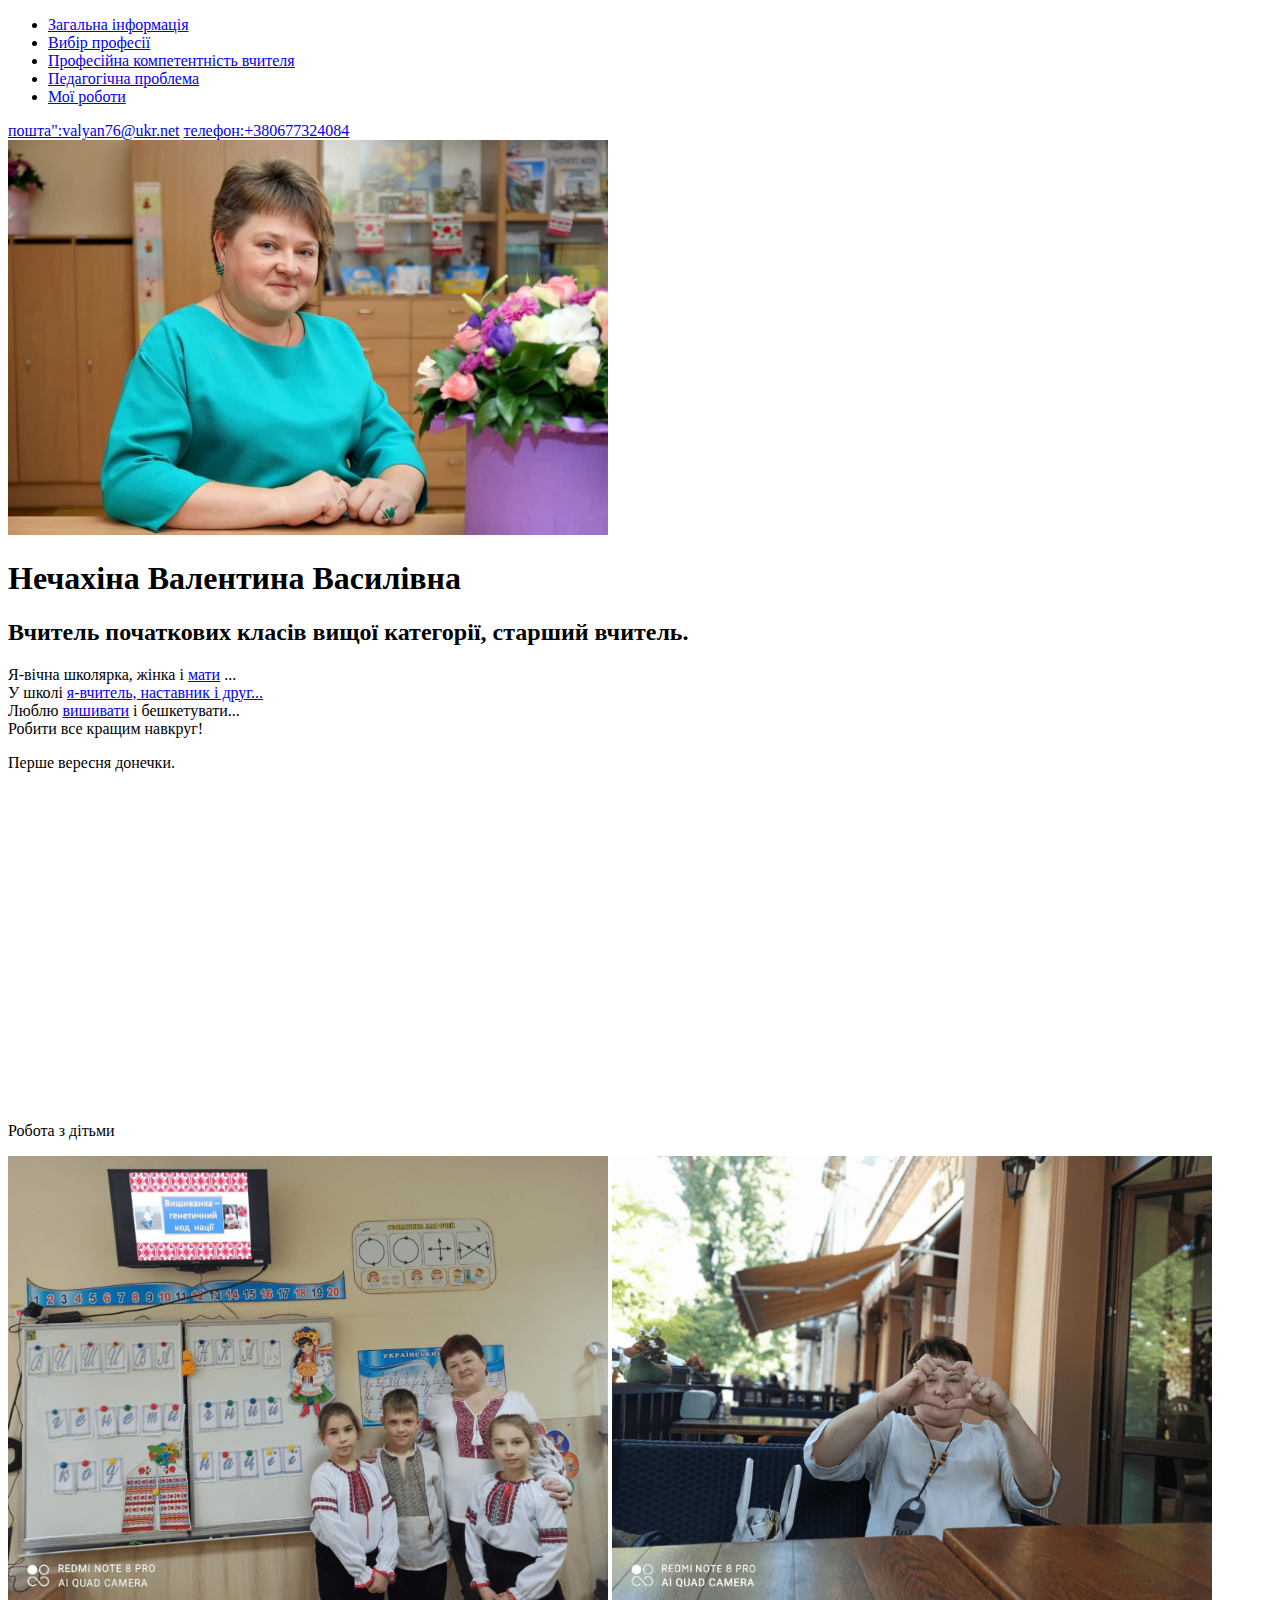
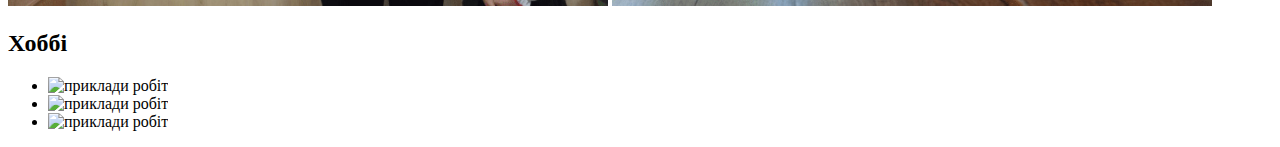
==== index.html @ 92a9912b "apgread" ====
<!DOCTYPE html>
<html lang="uk">
  <head>
    <meta charset="UTF-8" />
    <meta http-equiv="X-UA-Compatible" content="IE=edge" />
    <meta name="viewport" content="width=device-width, initial-scale=1.0" />
    <link rel="stylesheet" href="./css/styles.css" />
    <link rel="preconnect" href="https://fonts.googleapis.com" />
    <link rel="preconnect" href="https://fonts.gstatic.com" crossorigin />
    <link
      href="https://fonts.googleapis.com/css2?family=Marck+Script&family=Roboto:wght@400;500;700;900&display=swap"
      rel="stylesheet"
    />
    <title>Нечахіна Валентина Василівна</title>
  </head>
  <body>
    <header>
      <!-- навігація -->
      <nav>
        <ul class="list">
          <li>
            <a class="navigation" href="./index.html">Загальна інформація</a>
          </li>
          <li>
            <a class="navigation" href="./profession.html">Вибір професії</a>
          </li>
          <li>
            <a class="navigation" href="./competence.html"
              >Професійна компетентність вчителя</a
            >
          </li>
          <li>
            <a class="navigation" href="./problem.html">Педагогічна проблема</a>
          </li>
          <li><a class="navigation" href="#hoby">Мої роботи</a></li>
        </ul>
        <a class="navigation" href="mailto:valyan76@ukr.net"
          >пошта":valyan76@ukr.net</a
        >
        <a class="navigation" href="tel:+380677324084">телефон:+380677324084</a>
      </nav>

      <img src="./img/mainphoto.jpg" alt="фото вчителя" width="600" />
    </header>
    <main>
      <h1>Нечахіна Валентина Василівна</h1>
      <h2>Вчитель початкових класів вищої категорії, старший вчитель.</h2>

      <p class="poem">
        Я-вічна школярка, жінка і <a href="#september">мати</a> ... <br />
        У школі
        <a href="#children">я-вчитель, наставник і друг... <br /> </a> Люблю
        <a href="#hoby">вишивати</a> і бешкетувати... <br />
        Робити все кращим навкруг!
      </p>
      <!-- мати -->
      <p id="september">Перше вересня донечки.</p>
      <iframe
        src="https://www.facebook.com/plugins/video.php?height=314&href=https%3A%2F%2Fwww.facebook.com%2FDumskayaTV%2Fvideos%2F659228737906624%2F&show_text=false&width=560&t=0"
        width="560"
        height="314"
        style="border: none; overflow: hidden"
        scrolling="no"
        frameborder="0"
        allowfullscreen="true"
        allow="autoplay; clipboard-write; encrypted-media; picture-in-picture; web-share"
        allowfullscreen="true"
      ></iframe>

      <!-- фото -->
      <p id="children">Робота з дітьми</p>
      <img src="./img/school.jpeg" width="600" alt="вчителька з дітьми" />
      <img
        src="./img/school1.jpeg"
        width="600"
        alt="вчителька показує сердечко"
      />
      <!-- Хоббі -->
      <section>
        <h2 id="hoby">Хоббі</h2>
        <ul>
          <li>
            <img src="./img/canvas.jpg" alt="приклади робіт" width="400" />
          </li>
          <li>
            <img src="./img/canvas1.jpg" alt="приклади робіт" width="400" />
          </li>
          <li>
            <img src="./img/canvas2.jpg" alt="приклади робіт" width="400" />
          </li>
        </ul>
      </section>
    </main>
  </body>
</html>
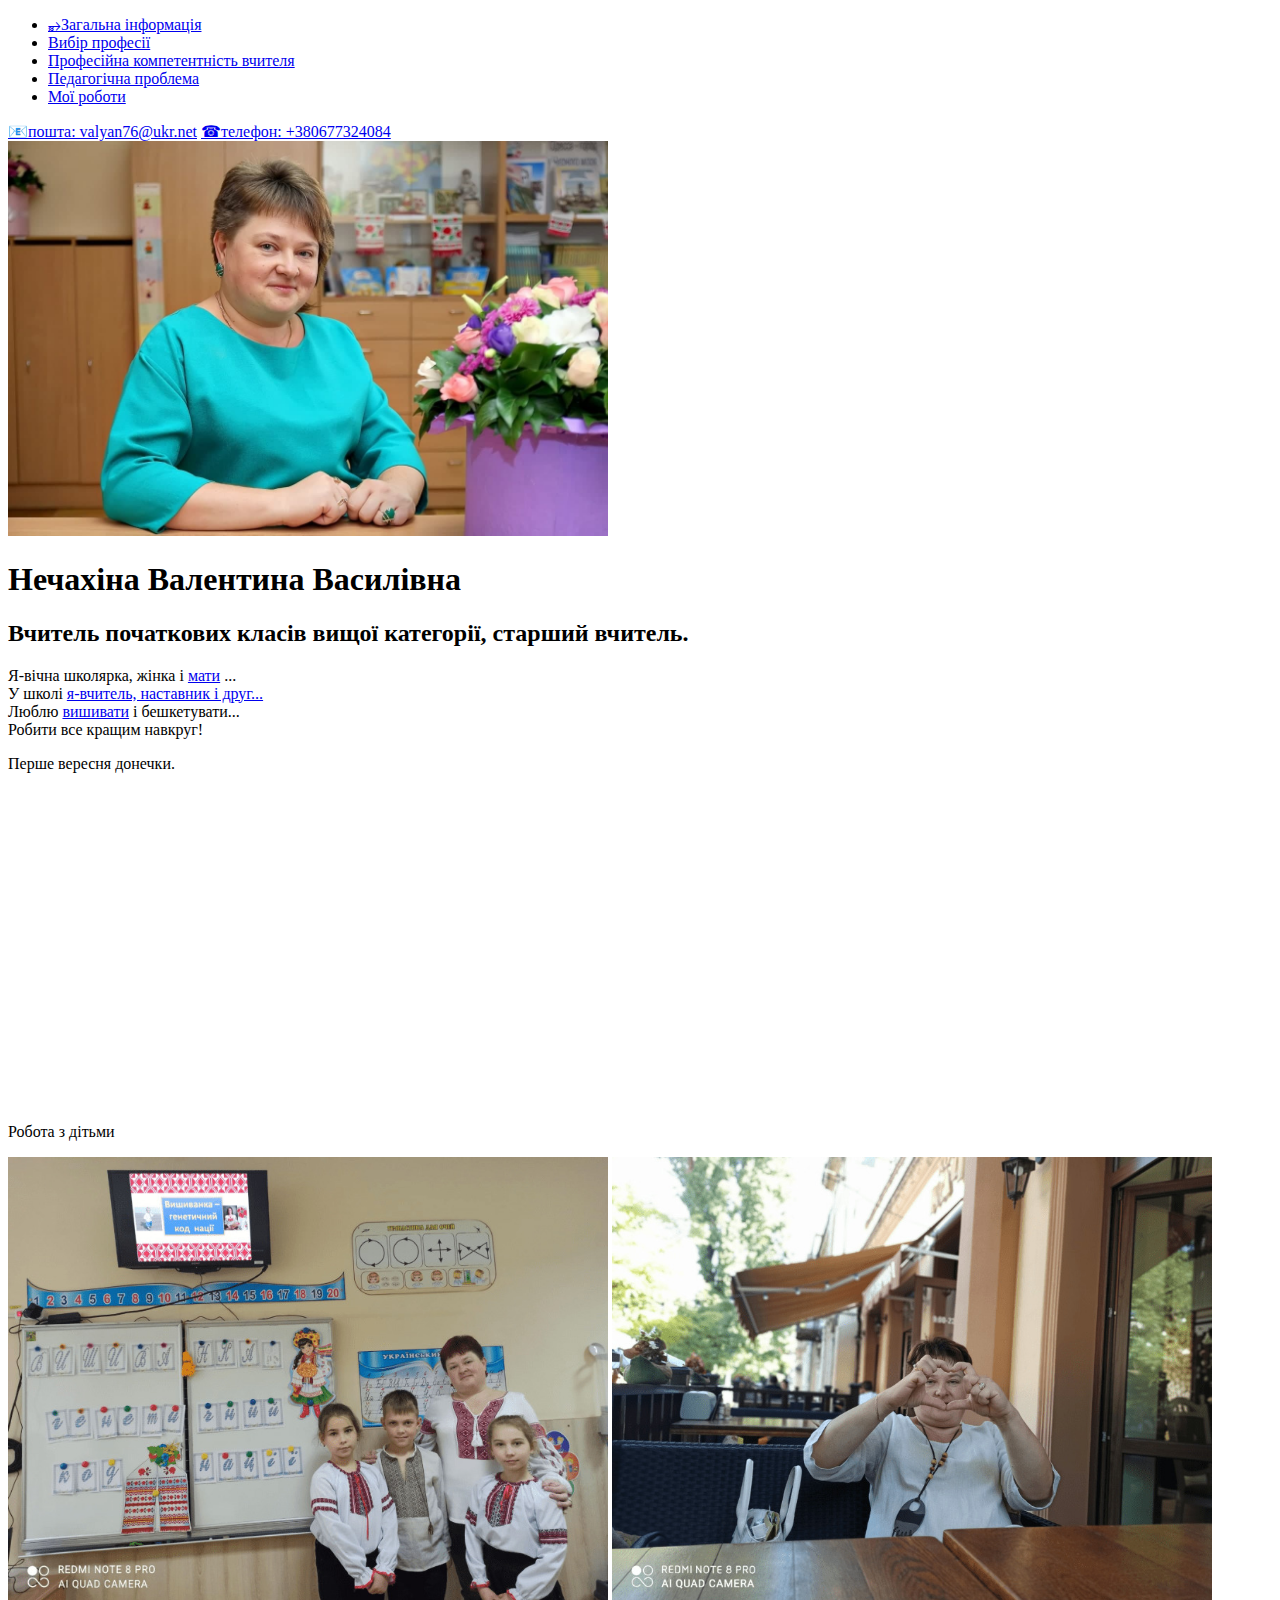
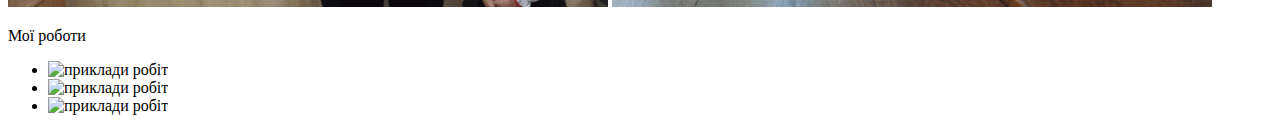
==== commit 079f81ac: "pluss mnemonik" ====
--- a/index.html
+++ b/index.html
@@ -13,13 +13,16 @@
     />
     <title>Нечахіна Валентина Василівна</title>
   </head>
+
   <body>
     <header>
       <!-- навігація -->
       <nav>
         <ul class="list">
           <li>
-            <a class="navigation" href="./index.html">Загальна інформація</a>
+            <a class="navigation" href="./index.html"
+              >&#10613;Загальна інформація</a
+            >
           </li>
           <li>
             <a class="navigation" href="./profession.html">Вибір професії</a>
@@ -35,9 +38,11 @@
           <li><a class="navigation" href="#hoby">Мої роботи</a></li>
         </ul>
         <a class="navigation" href="mailto:valyan76@ukr.net"
-          >пошта":valyan76@ukr.net</a
+          >&#128231;пошта: valyan76@ukr.net</a
         >
-        <a class="navigation" href="tel:+380677324084">телефон:+380677324084</a>
+        <a class="navigation" href="tel:+380677324084"
+          >&phone;телефон: +380677324084</a
+        >
       </nav>
 
       <img src="./img/mainphoto.jpg" alt="фото вчителя" width="600" />
@@ -75,10 +80,10 @@
         width="600"
         alt="вчителька показує сердечко"
       />
-      <!-- Хоббі -->
+      <!-- Мої роботи -->
       <section>
-        <h2 id="hoby">Хоббі</h2>
-        <ul>
+        <p id="hoby">Мої роботи</p>
+        <ul class="list">
           <li>
             <img src="./img/canvas.jpg" alt="приклади робіт" width="400" />
           </li>
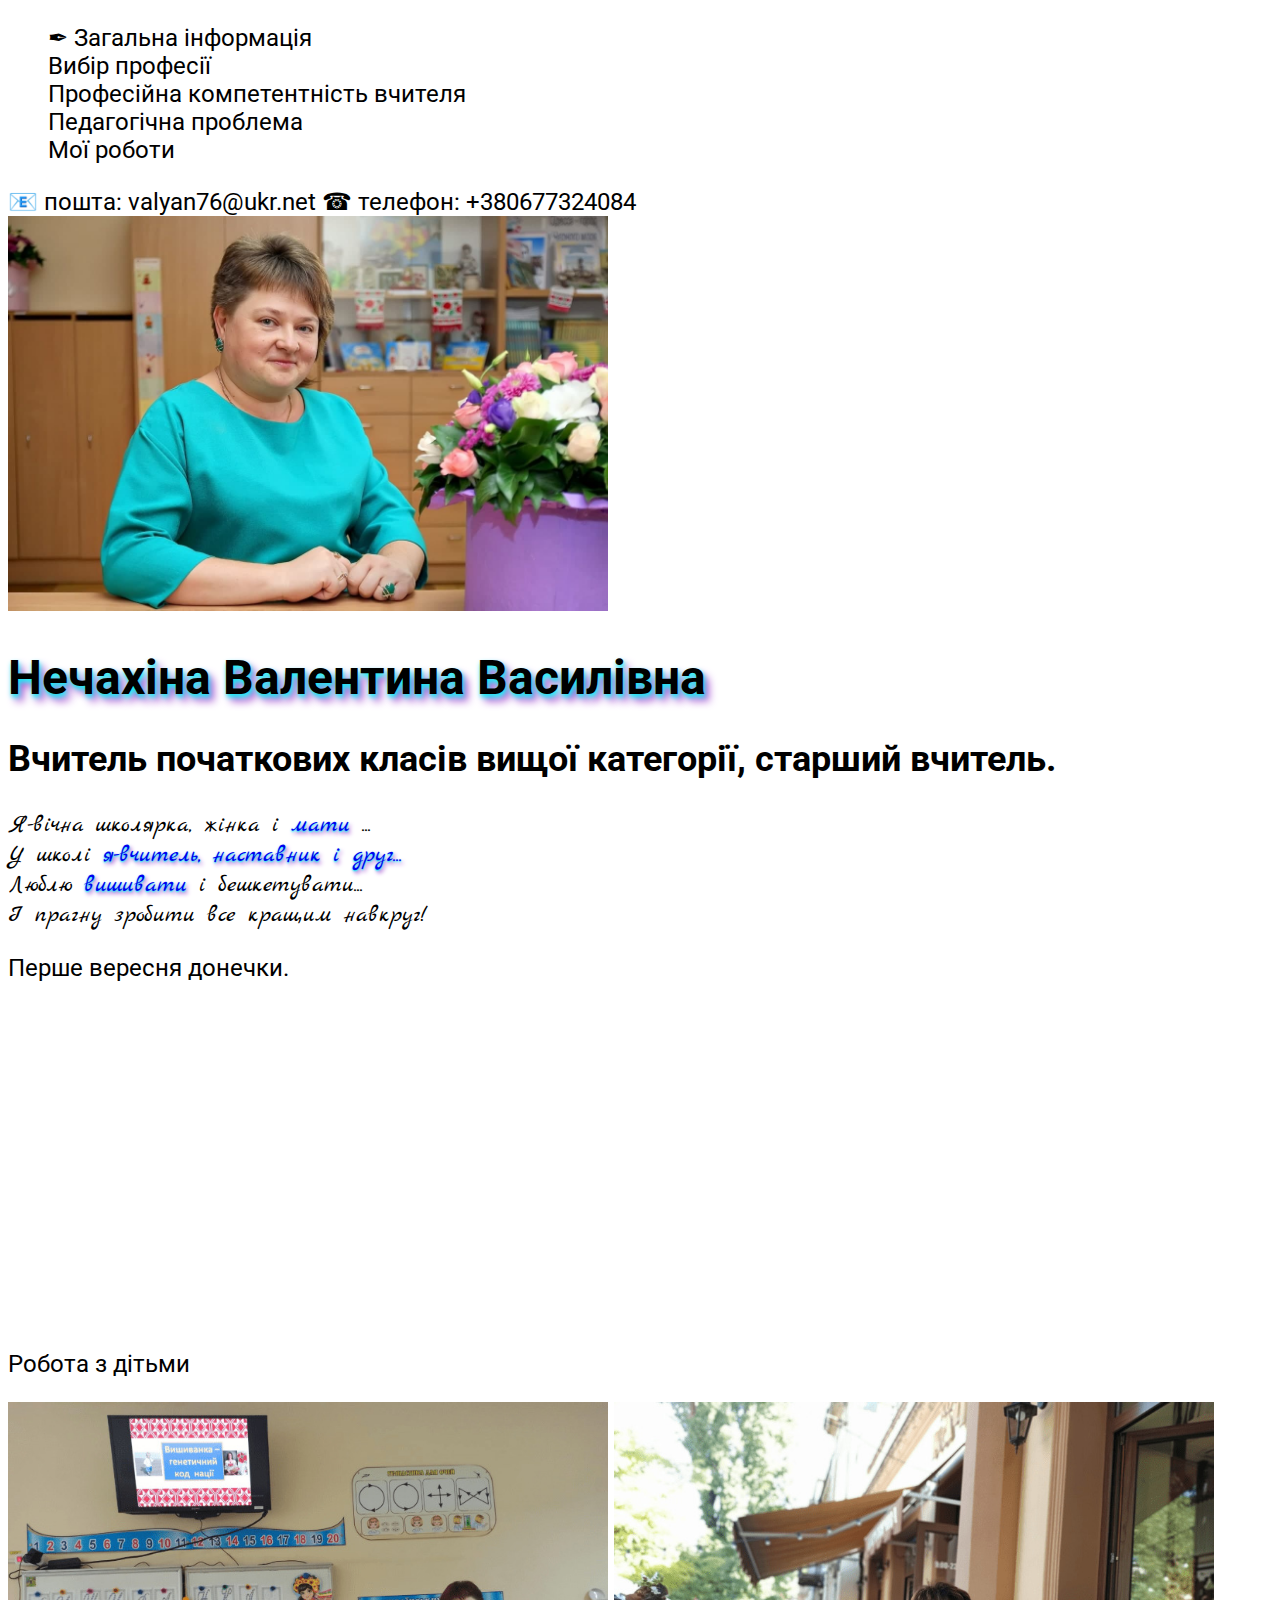
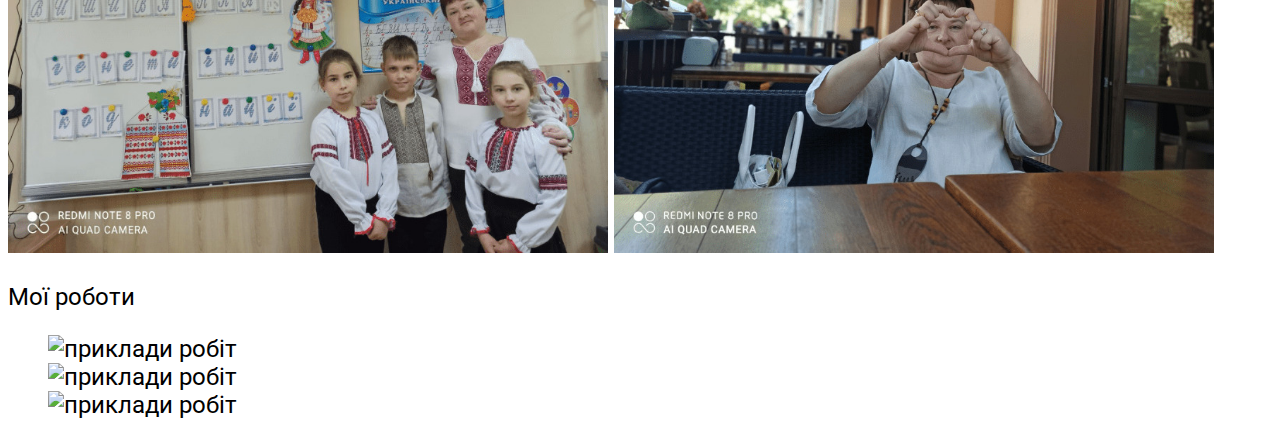
==== commit 9f4c52e3: "link" ====
--- a/index.html
+++ b/index.html
@@ -4,14 +4,14 @@
     <meta charset="UTF-8" />
     <meta http-equiv="X-UA-Compatible" content="IE=edge" />
     <meta name="viewport" content="width=device-width, initial-scale=1.0" />
-    <link rel="stylesheet" href="./css/styles.css" />
+    <title>Нечахіна Валентина Василівна</title>
     <link rel="preconnect" href="https://fonts.googleapis.com" />
     <link rel="preconnect" href="https://fonts.gstatic.com" crossorigin />
     <link
       href="https://fonts.googleapis.com/css2?family=Marck+Script&family=Roboto:wght@400;500;700;900&display=swap"
       rel="stylesheet"
     />
-    <title>Нечахіна Валентина Василівна</title>
+    <link rel="stylesheet" href="./css/styles.css" />
   </head>
 
   <body>
@@ -21,7 +21,7 @@
         <ul class="list">
           <li>
             <a class="navigation" href="./index.html"
-              >&#10613;Загальна інформація</a
+              >&#10002; Загальна інформація</a
             >
           </li>
           <li>
@@ -38,25 +38,29 @@
           <li><a class="navigation" href="#hoby">Мої роботи</a></li>
         </ul>
         <a class="navigation" href="mailto:valyan76@ukr.net"
-          >&#128231;пошта: valyan76@ukr.net</a
+          >&#128231; пошта: valyan76@ukr.net</a
         >
         <a class="navigation" href="tel:+380677324084"
-          >&phone;телефон: +380677324084</a
+          >&phone; телефон: +380677324084</a
         >
       </nav>
 
       <img src="./img/mainphoto.jpg" alt="фото вчителя" width="600" />
     </header>
     <main>
-      <h1>Нечахіна Валентина Василівна</h1>
+      <h1 class="name">Нечахіна Валентина Василівна</h1>
       <h2>Вчитель початкових класів вищої категорії, старший вчитель.</h2>
 
       <p class="poem">
-        Я-вічна школярка, жінка і <a href="#september">мати</a> ... <br />
+        Я-вічна школярка, жінка і
+        <a class="poem-cursiv" href="#september">мати</a> ... <br />
         У школі
-        <a href="#children">я-вчитель, наставник і друг... <br /> </a> Люблю
-        <a href="#hoby">вишивати</a> і бешкетувати... <br />
-        Робити все кращим навкруг!
+        <a class="poem-cursiv" href="#children"
+          >я-вчитель, наставник і друг... <br />
+        </a>
+        Люблю <a class="poem-cursiv" href="#hoby">вишивати</a> і бешкетувати...
+        <br />
+        І прагну зробити все кращим навкруг!
       </p>
       <!-- мати -->
       <p id="september">Перше вересня донечки.</p>
--- a/css/styles.css
+++ b/css/styles.css
@@ -0,0 +1,30 @@
+body {
+  font-family: "Roboto", sans-serif;
+  color: rgb(0, 0, 0);
+  font-size: 24px;
+}
+/* Навигация */
+.navigation {
+  text-decoration: none;
+  color: rgb(0, 0, 0);
+  cursor: pointer;
+}
+.navigation:hover,
+.navigation:focus {
+  color: rgb(4, 246, 246);
+  background-color: rgba(0, 0, 0, 0.5);
+}
+.list {
+  list-style: none;
+}
+.name {
+  text-shadow: 1px 3px 5px rgb(4, 246, 246), 5px 7px 9px rgb(157, 68, 205);
+}
+/* Заглавие */
+.poem {
+  font-family: "Marck Script", cursive;
+}
+.poem-cursiv {
+  text-decoration: none;
+  text-shadow: 0 1px 2px rgb(4, 246, 246), 2px 3px 4px rgb(157, 68, 205);
+}
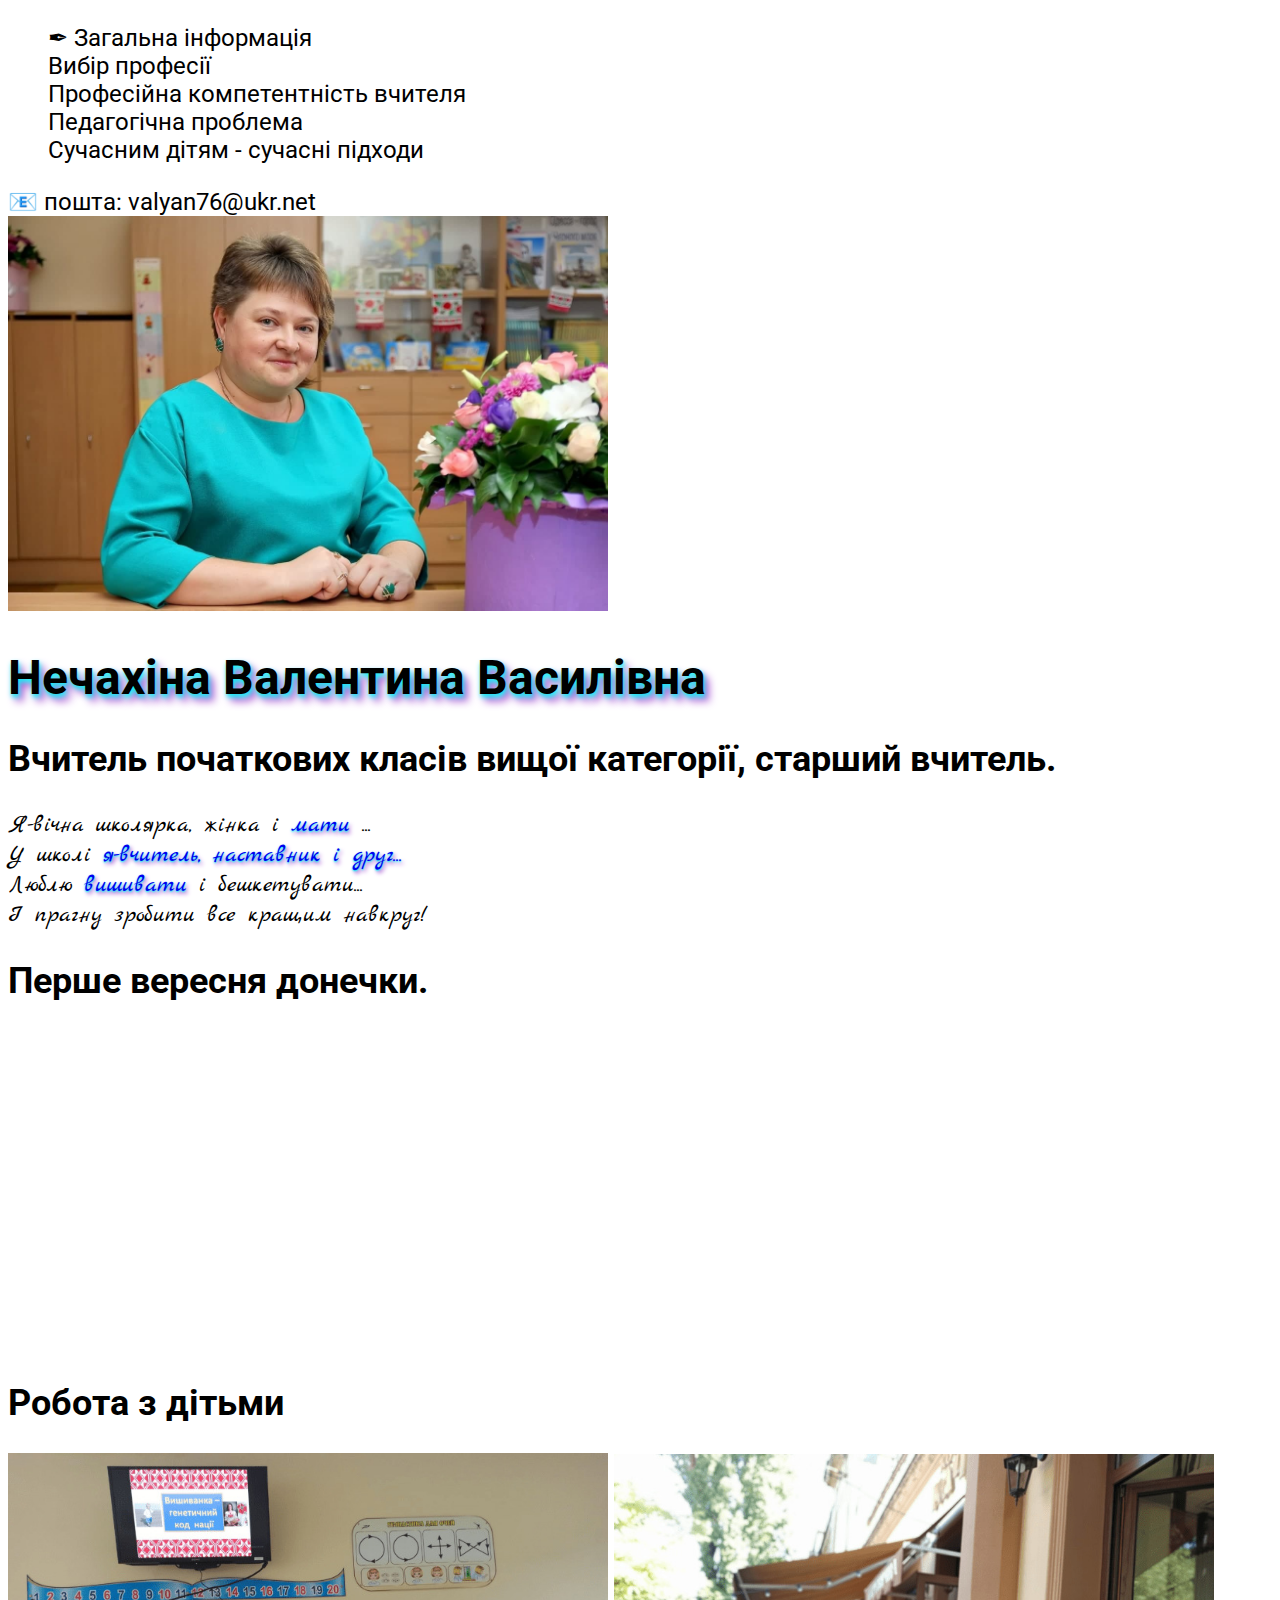
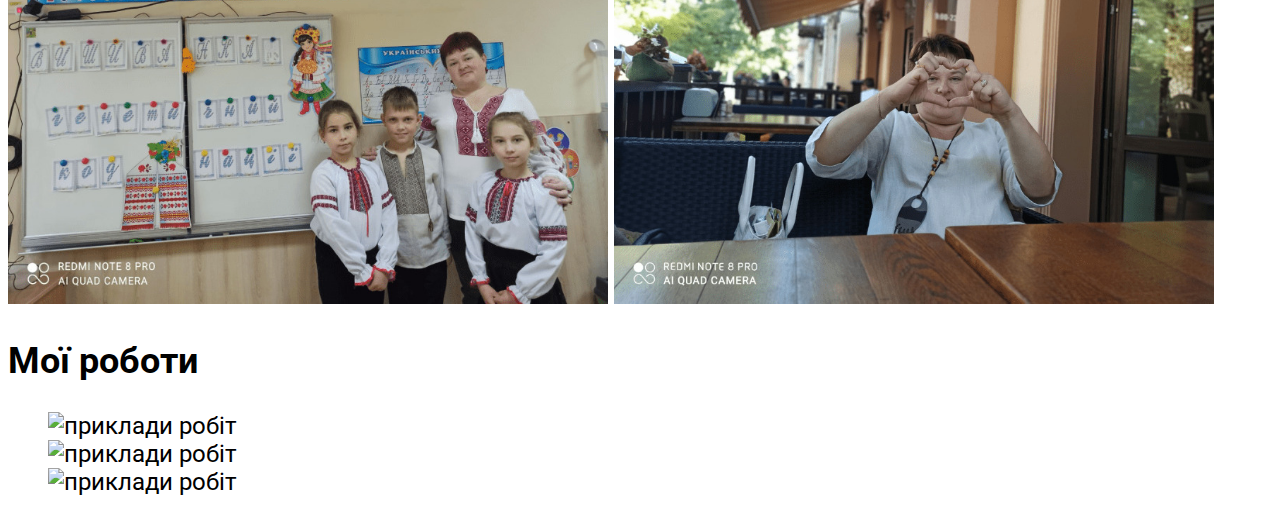
==== commit f3c75d95: "del-phone,add-gema-iframe" ====
--- a/index.html
+++ b/index.html
@@ -35,58 +35,67 @@
           <li>
             <a class="navigation" href="./problem.html">Педагогічна проблема</a>
           </li>
-          <li><a class="navigation" href="#hoby">Мої роботи</a></li>
+          <li>
+            <a class="navigation" href="./game.html"
+              >Сучасним дітям - сучасні підходи</a
+            >
+          </li>
         </ul>
         <a class="navigation" href="mailto:valyan76@ukr.net"
           >&#128231; пошта: valyan76@ukr.net</a
         >
-        <a class="navigation" href="tel:+380677324084"
-          >&phone; телефон: +380677324084</a
-        >
       </nav>
-
-      <img src="./img/mainphoto.jpg" alt="фото вчителя" width="600" />
     </header>
     <main>
-      <h1 class="name">Нечахіна Валентина Василівна</h1>
-      <h2>Вчитель початкових класів вищої категорії, старший вчитель.</h2>
+      <!-- вчитель -->
+      <section>
+        <img src="./img/mainphoto.jpg" alt="фото вчителя" width="600" />
+        <h1 class="name">Нечахіна Валентина Василівна</h1>
+        <h2>Вчитель початкових класів вищої категорії, старший вчитель.</h2>
+        <p class="poem">
+          Я-вічна школярка, жінка і
+          <a class="poem-cursiv" href="#september">мати</a> ... <br />
+          У школі
+          <a class="poem-cursiv" href="#children"
+            >я-вчитель, наставник і друг... <br />
+          </a>
+          Люблю <a class="poem-cursiv" href="#hoby">вишивати</a> і
+          бешкетувати...
+          <br />
+          І прагну зробити все кращим навкруг!
+        </p>
+      </section>
 
-      <p class="poem">
-        Я-вічна школярка, жінка і
-        <a class="poem-cursiv" href="#september">мати</a> ... <br />
-        У школі
-        <a class="poem-cursiv" href="#children"
-          >я-вчитель, наставник і друг... <br />
-        </a>
-        Люблю <a class="poem-cursiv" href="#hoby">вишивати</a> і бешкетувати...
-        <br />
-        І прагну зробити все кращим навкруг!
-      </p>
       <!-- мати -->
-      <p id="september">Перше вересня донечки.</p>
-      <iframe
-        src="https://www.facebook.com/plugins/video.php?height=314&href=https%3A%2F%2Fwww.facebook.com%2FDumskayaTV%2Fvideos%2F659228737906624%2F&show_text=false&width=560&t=0"
-        width="560"
-        height="314"
-        style="border: none; overflow: hidden"
-        scrolling="no"
-        frameborder="0"
-        allowfullscreen="true"
-        allow="autoplay; clipboard-write; encrypted-media; picture-in-picture; web-share"
-        allowfullscreen="true"
-      ></iframe>
+      <section>
+        <h2 id="september">Перше вересня донечки.</h2>
+        <iframe
+          src="https://www.facebook.com/plugins/video.php?height=314&href=https%3A%2F%2Fwww.facebook.com%2FDumskayaTV%2Fvideos%2F659228737906624%2F&show_text=false&width=560&t=0"
+          width="560"
+          height="314"
+          style="border: none; overflow: hidden"
+          scrolling="no"
+          frameborder="0"
+          allowfullscreen="true"
+          allow="autoplay; clipboard-write; encrypted-media; picture-in-picture; web-share"
+          allowfullscreen="true"
+        ></iframe>
+      </section>
 
       <!-- фото -->
-      <p id="children">Робота з дітьми</p>
-      <img src="./img/school.jpeg" width="600" alt="вчителька з дітьми" />
-      <img
-        src="./img/school1.jpeg"
-        width="600"
-        alt="вчителька показує сердечко"
-      />
+      <section>
+        <h2 id="children">Робота з дітьми</h2>
+        <img src="./img/school.jpeg" width="600" alt="вчителька з дітьми" />
+        <img
+          src="./img/school1.jpeg"
+          width="600"
+          alt="вчителька показує сердечко"
+        />
+      </section>
+
       <!-- Мої роботи -->
       <section>
-        <p id="hoby">Мої роботи</p>
+        <h2 id="hoby">Мої роботи</h2>
         <ul class="list">
           <li>
             <img src="./img/canvas.jpg" alt="приклади робіт" width="400" />
--- a/css/styles.css
+++ b/css/styles.css
@@ -4,6 +4,7 @@
   font-size: 24px;
 }
 /* Навигация */
+
 .navigation {
   text-decoration: none;
   color: rgb(0, 0, 0);
@@ -20,7 +21,7 @@
 .name {
   text-shadow: 1px 3px 5px rgb(4, 246, 246), 5px 7px 9px rgb(157, 68, 205);
 }
-/* Заглавие */
+/* вірш */
 .poem {
   font-family: "Marck Script", cursive;
 }
@@ -28,3 +29,4 @@
   text-decoration: none;
   text-shadow: 0 1px 2px rgb(4, 246, 246), 2px 3px 4px rgb(157, 68, 205);
 }
+/* index.html */
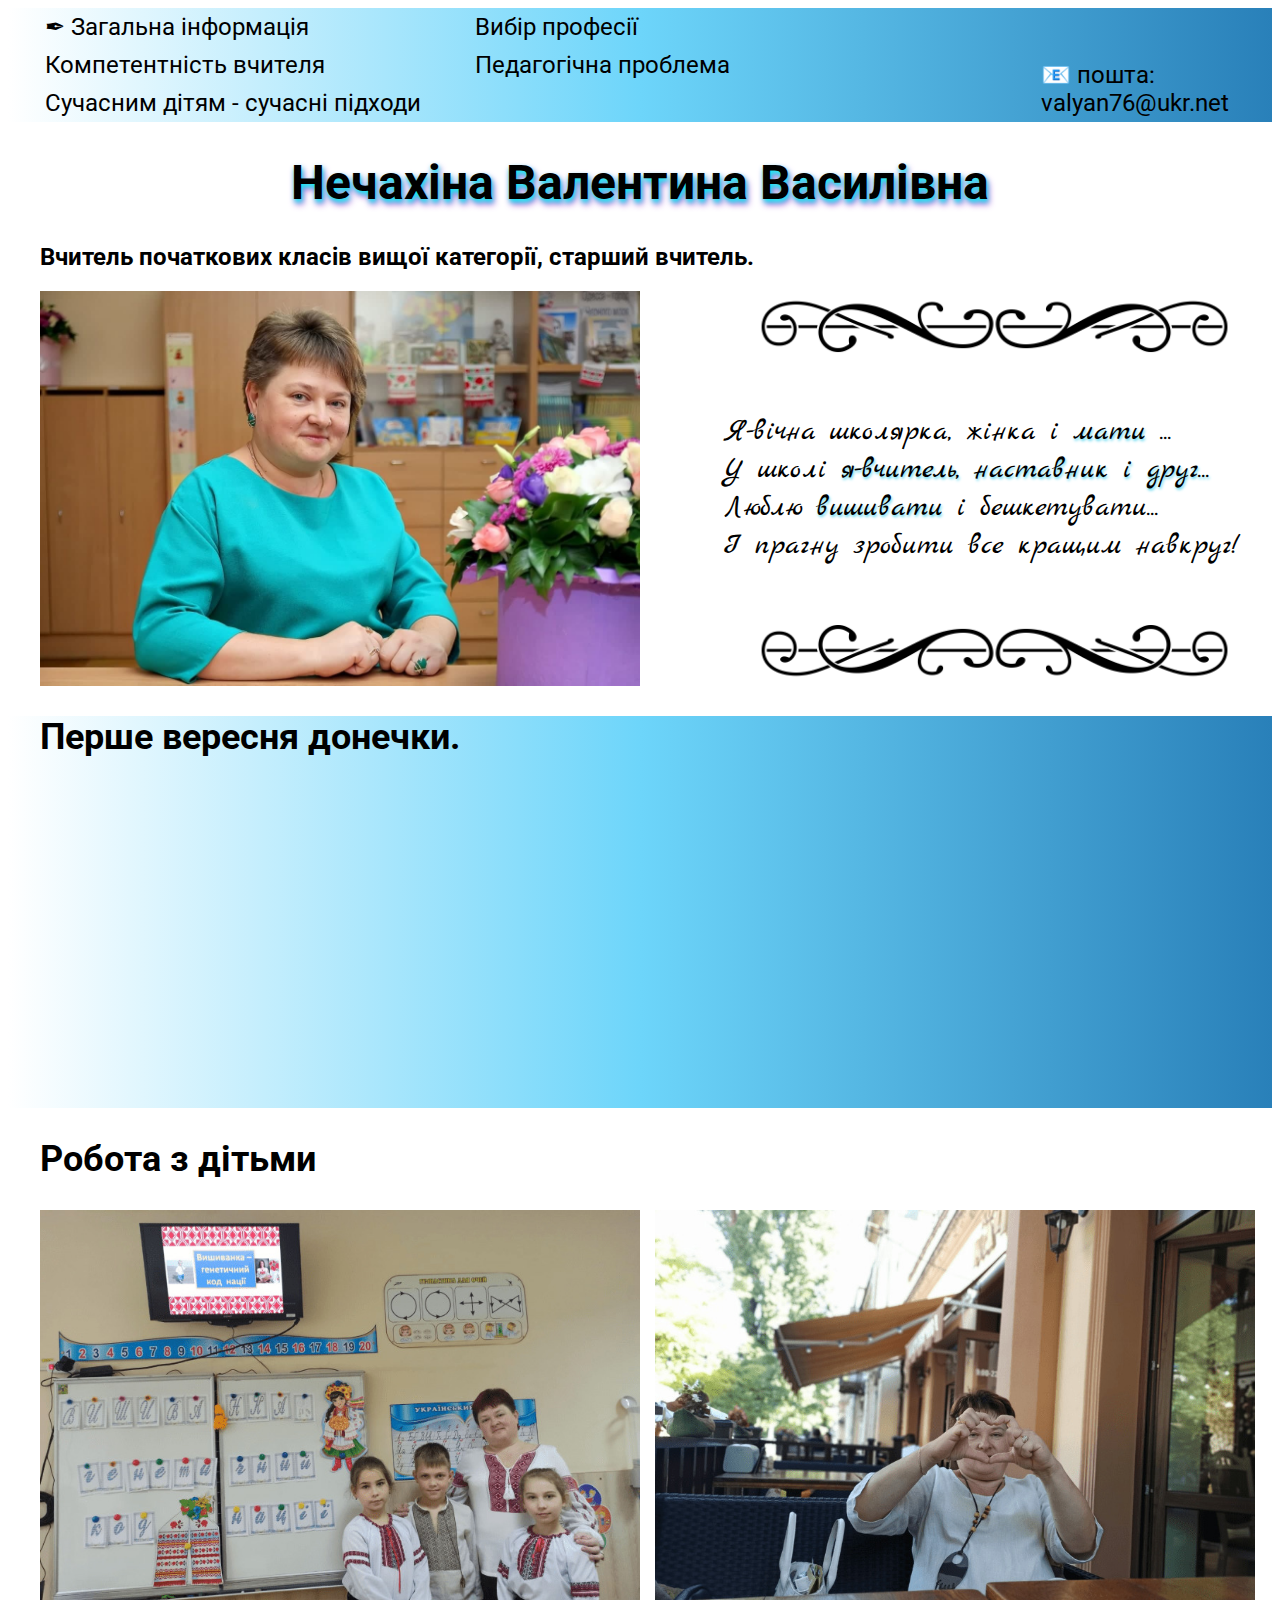
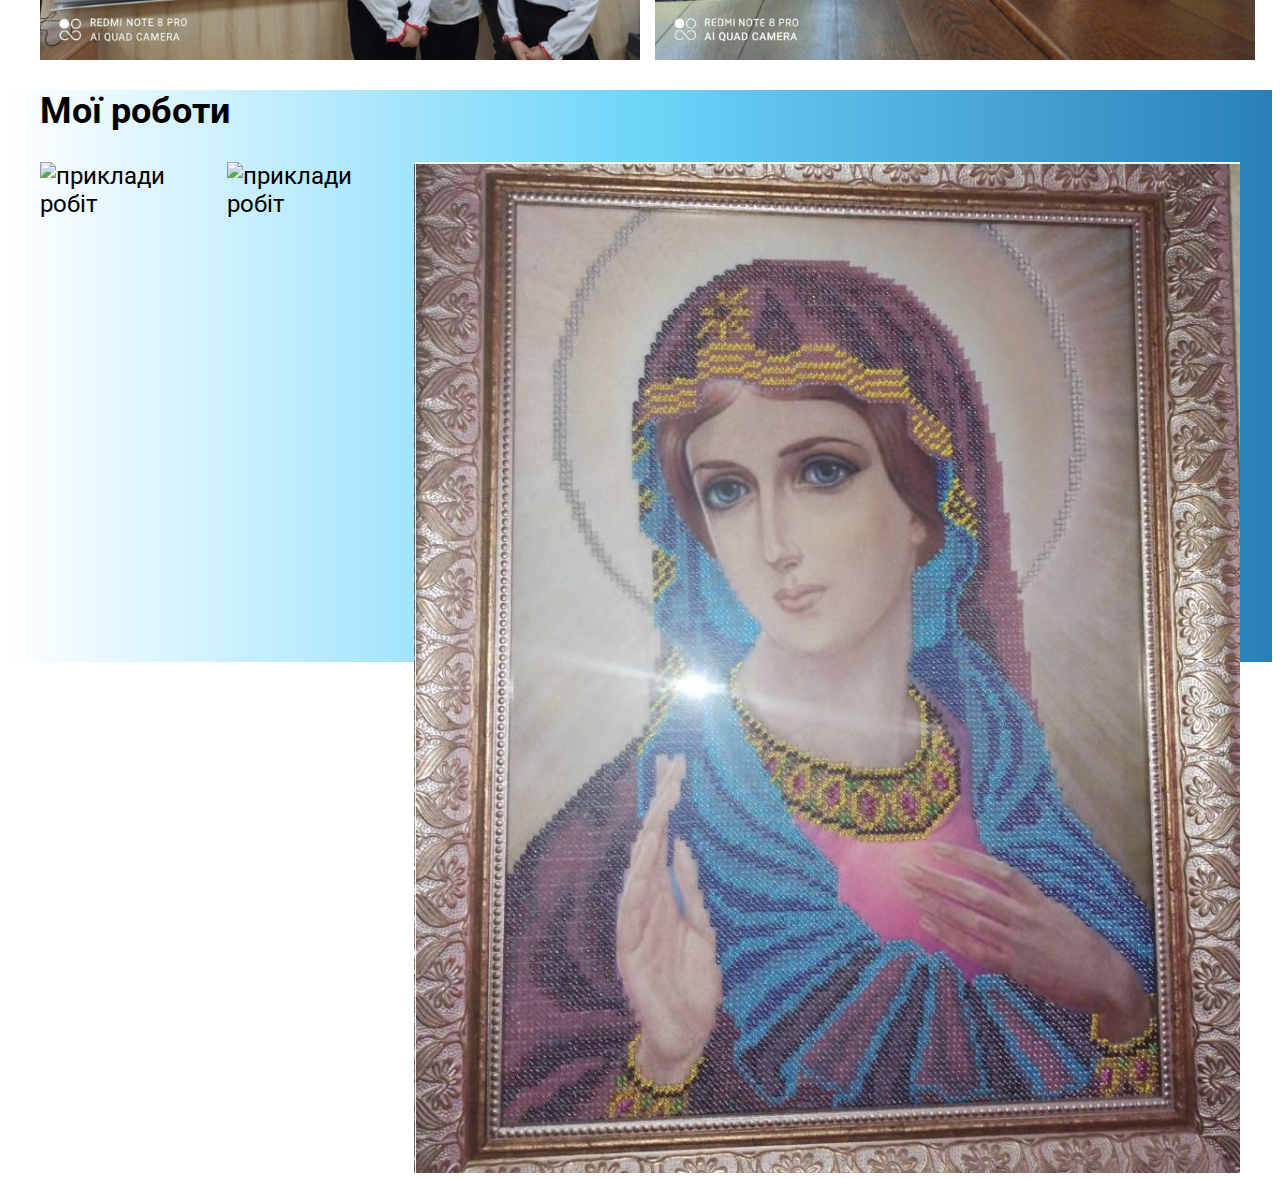
==== commit b3e8e61a: "css" ====
--- a/index.html
+++ b/index.html
@@ -15,98 +15,136 @@
   </head>
 
   <body>
-    <header>
+    <header class="nav">
       <!-- навігація -->
-      <nav>
-        <ul class="list">
-          <li>
-            <a class="navigation" href="./index.html"
-              >&#10002; Загальна інформація</a
-            >
-          </li>
-          <li>
-            <a class="navigation" href="./profession.html">Вибір професії</a>
-          </li>
-          <li>
-            <a class="navigation" href="./competence.html"
-              >Професійна компетентність вчителя</a
-            >
-          </li>
-          <li>
-            <a class="navigation" href="./problem.html">Педагогічна проблема</a>
-          </li>
-          <li>
-            <a class="navigation" href="./game.html"
-              >Сучасним дітям - сучасні підходи</a
-            >
-          </li>
-        </ul>
-        <a class="navigation" href="mailto:valyan76@ukr.net"
-          >&#128231; пошта: valyan76@ukr.net</a
-        >
-      </nav>
+      <div class="container">
+        <div class="nav-wrap">
+          <nav>
+            <ul class="list">
+              <li>
+                <a class="navigation" href="./index.html"
+                  >&#10002; Загальна інформація</a
+                >
+              </li>
+              <li>
+                <a class="navigation" href="./profession.html"
+                  >Вибір професії</a
+                >
+              </li>
+              <li>
+                <a class="navigation" href="./competence.html"
+                  >Компетентність вчителя</a
+                >
+              </li>
+              <li>
+                <a class="navigation" href="./problem.html"
+                  >Педагогічна проблема</a
+                >
+              </li>
+              <li>
+                <a class="navigation" href="./game.html"
+                  >Сучасним дітям - сучасні підходи</a
+                >
+              </li>
+            </ul>
+          </nav>
+          <a class="navigation" href="mailto:valyan76@ukr.net"
+            >&#128231; пошта: valyan76@ukr.net</a
+          >
+        </div>
+      </div>
     </header>
     <main>
       <!-- вчитель -->
       <section>
-        <img src="./img/mainphoto.jpg" alt="фото вчителя" width="600" />
-        <h1 class="name">Нечахіна Валентина Василівна</h1>
-        <h2>Вчитель початкових класів вищої категорії, старший вчитель.</h2>
-        <p class="poem">
-          Я-вічна школярка, жінка і
-          <a class="poem-cursiv" href="#september">мати</a> ... <br />
-          У школі
-          <a class="poem-cursiv" href="#children"
-            >я-вчитель, наставник і друг... <br />
-          </a>
-          Люблю <a class="poem-cursiv" href="#hoby">вишивати</a> і
-          бешкетувати...
-          <br />
-          І прагну зробити все кращим навкруг!
-        </p>
+        <div class="container">
+          <h1 class="name">Нечахіна Валентина Василівна</h1>
+          <h2 class="name-text">
+            Вчитель початкових класів вищої категорії, старший вчитель.
+          </h2>
+          <div class="poem-wrap">
+            <img src="./img/mainphoto.jpg" alt="фото вчителя" width="600" />
+
+            <p class="poem">
+              Я-вічна школярка, жінка і
+              <a class="poem-cursiv" href="#september">мати</a> ... <br />
+              У школі
+              <a class="poem-cursiv" href="#children"
+                >я-вчитель, наставник і друг... <br />
+              </a>
+              Люблю <a class="poem-cursiv" href="#hoby">вишивати</a> і
+              бешкетувати...
+              <br />
+              І прагну зробити все кращим навкруг!
+            </p>
+          </div>
+        </div>
       </section>
 
       <!-- мати -->
-      <section>
-        <h2 id="september">Перше вересня донечки.</h2>
-        <iframe
-          src="https://www.facebook.com/plugins/video.php?height=314&href=https%3A%2F%2Fwww.facebook.com%2FDumskayaTV%2Fvideos%2F659228737906624%2F&show_text=false&width=560&t=0"
-          width="560"
-          height="314"
-          style="border: none; overflow: hidden"
-          scrolling="no"
-          frameborder="0"
-          allowfullscreen="true"
-          allow="autoplay; clipboard-write; encrypted-media; picture-in-picture; web-share"
-          allowfullscreen="true"
-        ></iframe>
+      <section class="section-back">
+        <div class="container">
+          <h2 id="september">Перше вересня донечки.</h2>
+          <iframe
+            src="https://www.facebook.com/plugins/video.php?height=314&href=https%3A%2F%2Fwww.facebook.com%2FDumskayaTV%2Fvideos%2F659228737906624%2F&show_text=false&width=560&t=0"
+            width="560"
+            height="314"
+            style="border: none; overflow: hidden"
+            scrolling="no"
+            frameborder="0"
+            allowfullscreen="true"
+            allow="autoplay; clipboard-write; encrypted-media; picture-in-picture; web-share"
+            allowfullscreen="true"
+          ></iframe>
+        </div>
       </section>
 
       <!-- фото -->
       <section>
-        <h2 id="children">Робота з дітьми</h2>
-        <img src="./img/school.jpeg" width="600" alt="вчителька з дітьми" />
-        <img
-          src="./img/school1.jpeg"
-          width="600"
-          alt="вчителька показує сердечко"
-        />
+        <div class="container">
+          <h2 id="children">Робота з дітьми</h2>
+          <div class="photo">
+            <img src="./img/school.jpeg" width="600" alt="вчителька з дітьми" />
+            <img
+              src="./img/school1.jpeg"
+              width="600"
+              alt="вчителька показує сердечко"
+            />
+          </div>
+        </div>
       </section>
 
       <!-- Мої роботи -->
-      <section>
-        <h2 id="hoby">Мої роботи</h2>
-        <ul class="list">
-          <li>
-            <img src="./img/canvas.jpg" alt="приклади робіт" width="400" />
-          </li>
-          <li>
-            <img src="./img/canvas1.jpg" alt="приклади робіт" width="400" />
-          </li>
-          <li>
-            <img src="./img/canvas2.jpg" alt="приклади робіт" width="400" />
-          </li>
-        </ul>
+      <section class="section-back">
+        <div class="container">
+          <h2 id="hoby">Мої роботи</h2>
+          <ul class="hoby">
+            <li>
+              <img
+                src="./img/canvas.jpg"
+                alt="приклади робіт"
+                width="400"
+                class="hoby-img"
+              />
+            </li>
+            <li>
+              <img
+                src="./img/canvas1.jpg"
+                alt="приклади робіт"
+                width="400"
+                class="hoby-img"
+              />
+            </li>
+            <li>
+              <img
+                src="./img/canvas2.jpg"
+                alt="приклади робіт"
+                width="400"
+                class="hoby-img"
+              />
+            </li>
+          </ul>
+        </div>
       </section>
     </main>
   </body>
--- a/css/styles.css
+++ b/css/styles.css
@@ -1,32 +1,132 @@
+ul {
+  margin: 0;
+  padding: 0;
+}
 body {
   font-family: "Roboto", sans-serif;
   color: rgb(0, 0, 0);
   font-size: 24px;
 }
+.container {
+  width: 1200px;
+  padding: 0 15px;
+  margin: 0 auto;
+}
 /* Навигация */
+.nav {
+  max-width: 1600px;
+  margin: auto;
+  background: linear-gradient(to left, #2980b9, #6dd5fa, #ffffff);
+}
+.nav-wrap {
+  display: flex;
+  justify-content: space-between;
+  flex-wrap: nowrap;
+  align-items: flex-end;
+}
+.nav-list {
+  display: flex;
+}
 
 .navigation {
+  width: 420px;
+  display: inline-block;
+  padding: 5px;
   text-decoration: none;
   color: rgb(0, 0, 0);
   cursor: pointer;
 }
 .navigation:hover,
 .navigation:focus {
-  color: rgb(4, 246, 246);
-  background-color: rgba(0, 0, 0, 0.5);
+  background-color: rgba(76, 173, 214, 0.5);
 }
 .list {
+  display: flex;
+  justify-content: flex-start;
+  flex-wrap: wrap;
   list-style: none;
 }
 .name {
-  text-shadow: 1px 3px 5px rgb(4, 246, 246), 5px 7px 9px rgb(157, 68, 205);
+  text-shadow: 1px 3px 5px rgb(4, 246, 246), 2px 5px 7px rgb(157, 68, 205);
+  text-align: center;
+}
+.name-text {
+  font-size: 24px;
 }
 /* вірш */
 .poem {
   font-family: "Marck Script", cursive;
+  font-size: 30px;
 }
+
 .poem-cursiv {
   text-decoration: none;
-  text-shadow: 0 1px 2px rgb(4, 246, 246), 2px 3px 4px rgb(157, 68, 205);
+  color: black;
+  text-shadow: 1px 2px 3px rgb(100, 216, 239);
 }
-/* index.html */
+.poem-wrap {
+  display: flex;
+  justify-content: space-between;
+  align-items: center;
+
+  background-image: url(../img/wrap.png);
+  background-size: contain;
+  background-repeat: no-repeat;
+  background-position: right;
+}
+/* <!-- мати -->  */
+.section-back {
+  background: linear-gradient(to left, #2980b9, #6dd5fa, #ffffff);
+}
+
+/* <!-- фото --> */
+.photo {
+  display: flex;
+  gap: 15px;
+}
+/* <!-- Мої роботи --> */
+.hoby {
+  display: flex;
+  list-style: none;
+  margin: 0;
+  padding: 0;
+  gap: 10px;
+}
+.hoby li {
+  /* width: 400px; */
+  height: 500px;
+  /* margin-right: 10px; */
+}
+.hoby-img {
+  width: 100%;
+}
+/* <!-- Професійна компетентність вчителя --> */
+.comp-wrap {
+  display: flex;
+  justify-content: center;
+  align-items: center;
+  gap: 15px;
+  margin-bottom: 30px;
+}
+.ful-certif {
+  list-style: none;
+  margin: auto;
+  padding: 0;
+  text-align: center;
+}
+.ful-certif img {
+  display: block;
+  margin: auto;
+}
+.ful-certif li {
+  border-bottom: 1px solid rgb(75, 193, 216);
+  margin-bottom: 25px;
+}
+/* Сучасні діти*/
+.games {
+  display: flex;
+  flex-wrap: wrap;
+  align-items: center;
+  justify-content: space-evenly;
+  gap: 20px;
+}
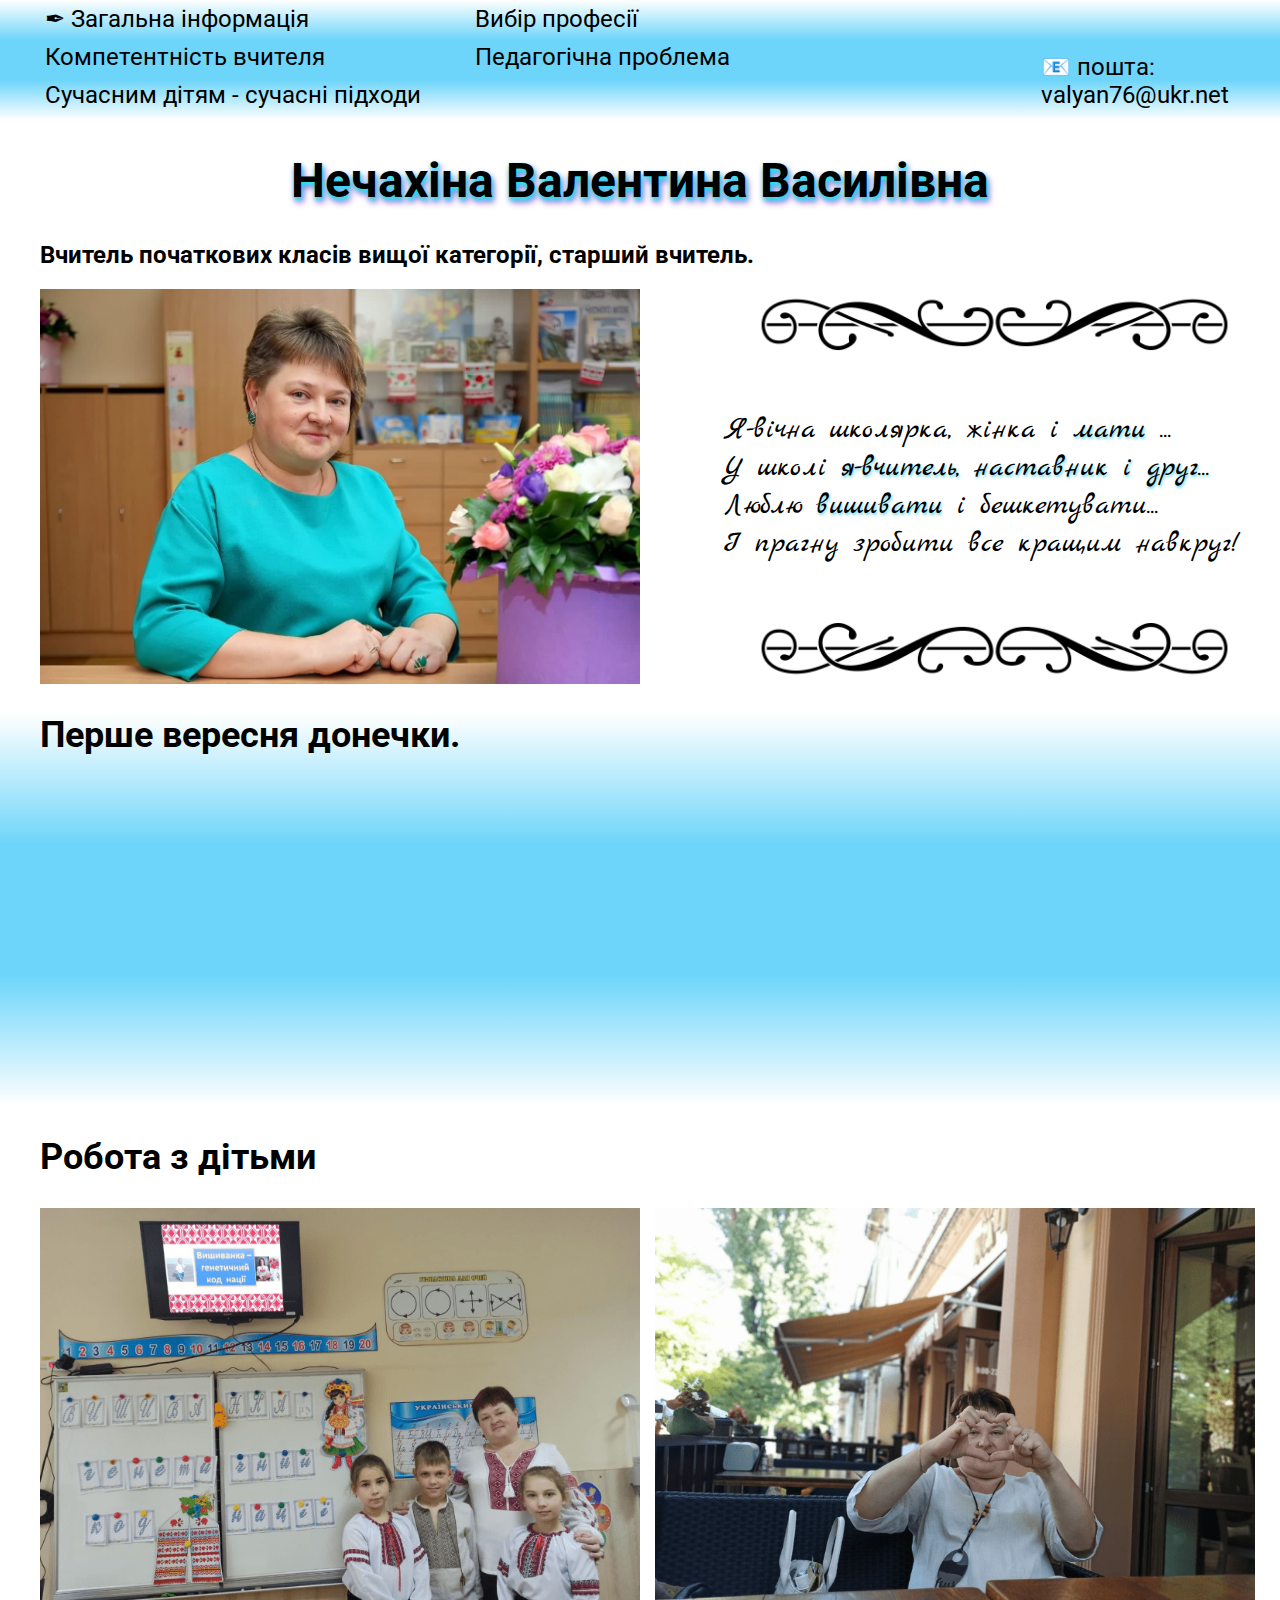
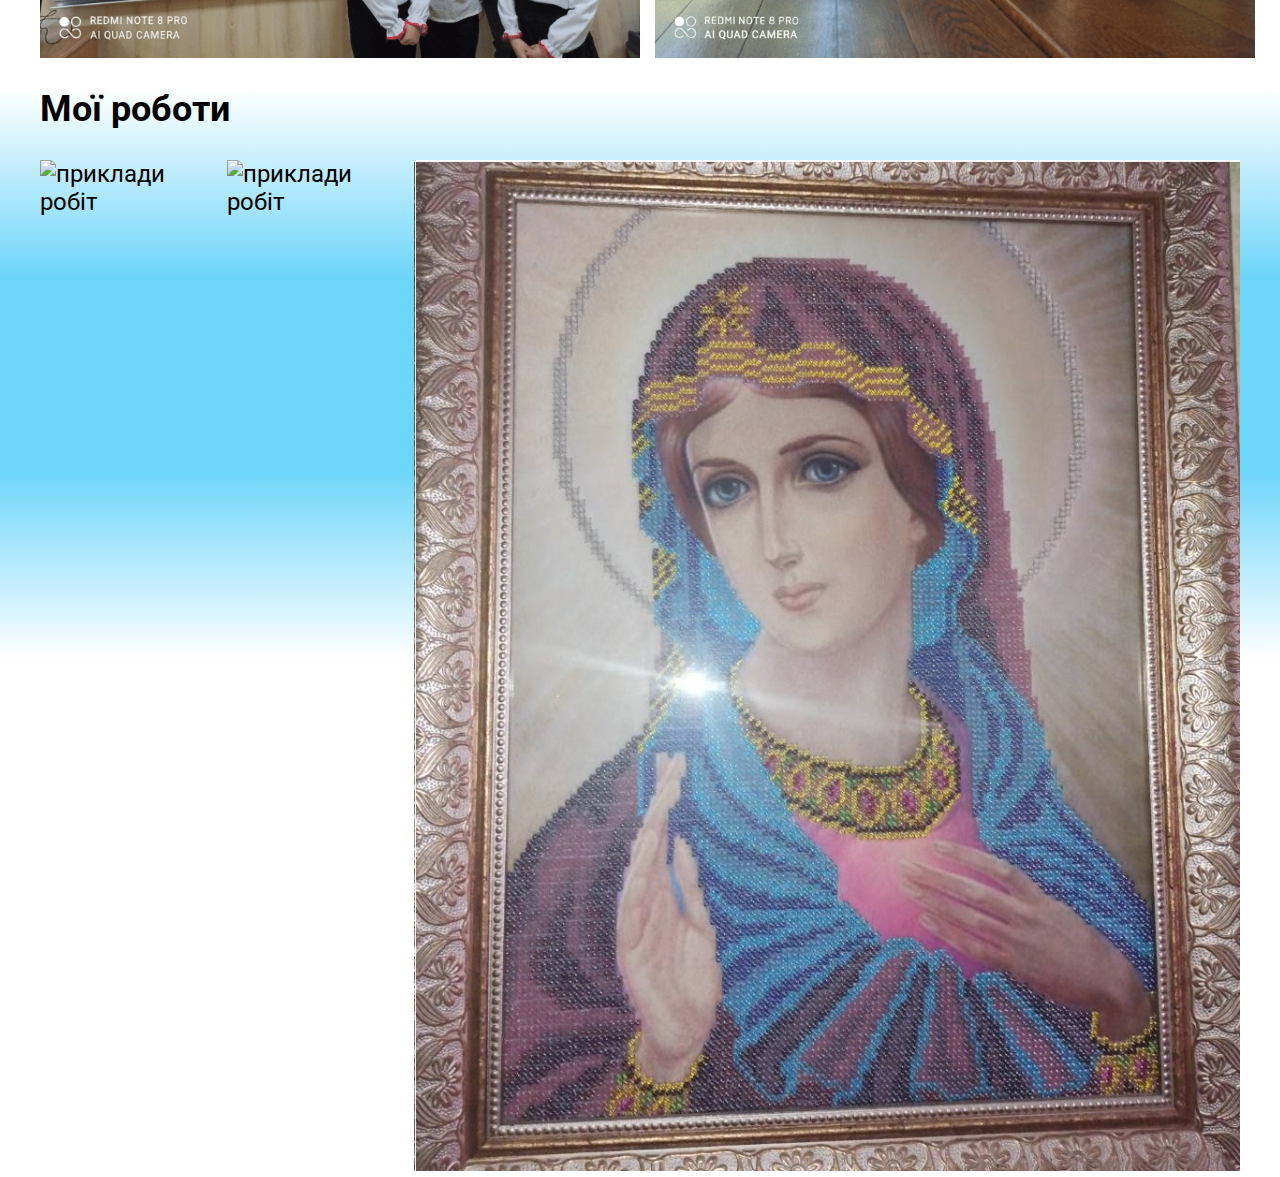
==== commit 0091385f: "fixed header" ====
--- a/index.html
+++ b/index.html
@@ -56,96 +56,102 @@
     </header>
     <main>
       <!-- вчитель -->
-      <section>
-        <div class="container">
-          <h1 class="name">Нечахіна Валентина Василівна</h1>
-          <h2 class="name-text">
-            Вчитель початкових класів вищої категорії, старший вчитель.
-          </h2>
-          <div class="poem-wrap">
-            <img src="./img/mainphoto.jpg" alt="фото вчителя" width="600" />
+      <div class="pane">
+        <section>
+          <div class="container">
+            <h1 class="name">Нечахіна Валентина Василівна</h1>
+            <h2 class="name-text">
+              Вчитель початкових класів вищої категорії, старший вчитель.
+            </h2>
+            <div class="poem-wrap">
+              <img src="./img/mainphoto.jpg" alt="фото вчителя" width="600" />
 
-            <p class="poem">
-              Я-вічна школярка, жінка і
-              <a class="poem-cursiv" href="#september">мати</a> ... <br />
-              У школі
-              <a class="poem-cursiv" href="#children"
-                >я-вчитель, наставник і друг... <br />
-              </a>
-              Люблю <a class="poem-cursiv" href="#hoby">вишивати</a> і
-              бешкетувати...
-              <br />
-              І прагну зробити все кращим навкруг!
-            </p>
+              <p class="poem">
+                Я-вічна школярка, жінка і
+                <a class="poem-cursiv" href="#september">мати</a> ... <br />
+                У школі
+                <a class="poem-cursiv" href="#children"
+                  >я-вчитель, наставник і друг... <br />
+                </a>
+                Люблю <a class="poem-cursiv" href="#hoby">вишивати</a> і
+                бешкетувати...
+                <br />
+                І прагну зробити все кращим навкруг!
+              </p>
+            </div>
           </div>
-        </div>
-      </section>
+        </section>
 
-      <!-- мати -->
-      <section class="section-back">
-        <div class="container">
-          <h2 id="september">Перше вересня донечки.</h2>
-          <iframe
-            src="https://www.facebook.com/plugins/video.php?height=314&href=https%3A%2F%2Fwww.facebook.com%2FDumskayaTV%2Fvideos%2F659228737906624%2F&show_text=false&width=560&t=0"
-            width="560"
-            height="314"
-            style="border: none; overflow: hidden"
-            scrolling="no"
-            frameborder="0"
-            allowfullscreen="true"
-            allow="autoplay; clipboard-write; encrypted-media; picture-in-picture; web-share"
-            allowfullscreen="true"
-          ></iframe>
-        </div>
-      </section>
+        <!-- мати -->
+        <section class="section-back">
+          <div class="container">
+            <h2 id="september">Перше вересня донечки.</h2>
+            <iframe
+              src="https://www.facebook.com/plugins/video.php?height=314&href=https%3A%2F%2Fwww.facebook.com%2FDumskayaTV%2Fvideos%2F659228737906624%2F&show_text=false&width=560&t=0"
+              width="560"
+              height="314"
+              style="border: none; overflow: hidden"
+              scrolling="no"
+              frameborder="0"
+              allowfullscreen="true"
+              allow="autoplay; clipboard-write; encrypted-media; picture-in-picture; web-share"
+              allowfullscreen="true"
+            ></iframe>
+          </div>
+        </section>
 
-      <!-- фото -->
-      <section>
-        <div class="container">
-          <h2 id="children">Робота з дітьми</h2>
-          <div class="photo">
-            <img src="./img/school.jpeg" width="600" alt="вчителька з дітьми" />
-            <img
-              src="./img/school1.jpeg"
-              width="600"
-              alt="вчителька показує сердечко"
-            />
+        <!-- фото -->
+        <section>
+          <div class="container">
+            <h2 id="children">Робота з дітьми</h2>
+            <div class="photo">
+              <img
+                src="./img/school.jpeg"
+                width="600"
+                alt="вчителька з дітьми"
+              />
+              <img
+                src="./img/school1.jpeg"
+                width="600"
+                alt="вчителька показує сердечко"
+              />
+            </div>
           </div>
-        </div>
-      </section>
+        </section>
 
-      <!-- Мої роботи -->
-      <section class="section-back">
-        <div class="container">
-          <h2 id="hoby">Мої роботи</h2>
-          <ul class="hoby">
-            <li>
-              <img
-                src="./img/canvas.jpg"
-                alt="приклади робіт"
-                width="400"
-                class="hoby-img"
-              />
-            </li>
-            <li>
-              <img
-                src="./img/canvas1.jpg"
-                alt="приклади робіт"
-                width="400"
-                class="hoby-img"
-              />
-            </li>
-            <li>
-              <img
-                src="./img/canvas2.jpg"
-                alt="приклади робіт"
-                width="400"
-                class="hoby-img"
-              />
-            </li>
-          </ul>
-        </div>
-      </section>
+        <!-- Мої роботи -->
+        <section class="section-back">
+          <div class="container">
+            <h2 id="hoby">Мої роботи</h2>
+            <ul class="hoby">
+              <li>
+                <img
+                  src="./img/canvas.jpg"
+                  alt="приклади робіт"
+                  width="400"
+                  class="hoby-img"
+                />
+              </li>
+              <li>
+                <img
+                  src="./img/canvas1.jpg"
+                  alt="приклади робіт"
+                  width="400"
+                  class="hoby-img"
+                />
+              </li>
+              <li>
+                <img
+                  src="./img/canvas2.jpg"
+                  alt="приклади робіт"
+                  width="400"
+                  class="hoby-img"
+                />
+              </li>
+            </ul>
+          </div>
+        </section>
+      </div>
     </main>
   </body>
 </html>
--- a/css/styles.css
+++ b/css/styles.css
@@ -6,17 +6,24 @@
   font-family: "Roboto", sans-serif;
   color: rgb(0, 0, 0);
   font-size: 24px;
+  margin: 0;
 }
 .container {
   width: 1200px;
   padding: 0 15px;
   margin: 0 auto;
 }
+
 /* Навигация */
 .nav {
-  max-width: 1600px;
-  margin: auto;
-  background: linear-gradient(to left, #2980b9, #6dd5fa, #ffffff);
+  position: fixed;
+  height: 120px;
+  width: 100%;
+
+  background: linear-gradient(to top, #ffffff, #6dd5fa, #6dd5fa, #ffffff);
+}
+.pane {
+  padding-top: 120px;
 }
 .nav-wrap {
   display: flex;
@@ -76,7 +83,7 @@
 }
 /* <!-- мати -->  */
 .section-back {
-  background: linear-gradient(to left, #2980b9, #6dd5fa, #ffffff);
+  background: linear-gradient(to top, #ffffff, #6dd5fa, #6dd5fa, #ffffff);
 }
 
 /* <!-- фото --> */
@@ -130,3 +137,28 @@
   justify-content: space-evenly;
   gap: 20px;
 }
+/* <!-- Вибір професії -- */
+.prof-wrap {
+  display: flex;
+  justify-content: space-around;
+  align-items: center;
+}
+
+/* <!-- Педагогічна проблема --> */
+.prob-wrap {
+  display: flex;
+  align-items: center;
+  gap: 20px;
+  margin-bottom: 40px;
+}
+.problem-list {
+  list-style: none;
+  display: flex;
+}
+.problem-list li {
+  width: calc((100%-60px) / 4);
+  margin: 20px;
+}
+.problem-list img {
+  width: 100%;
+}
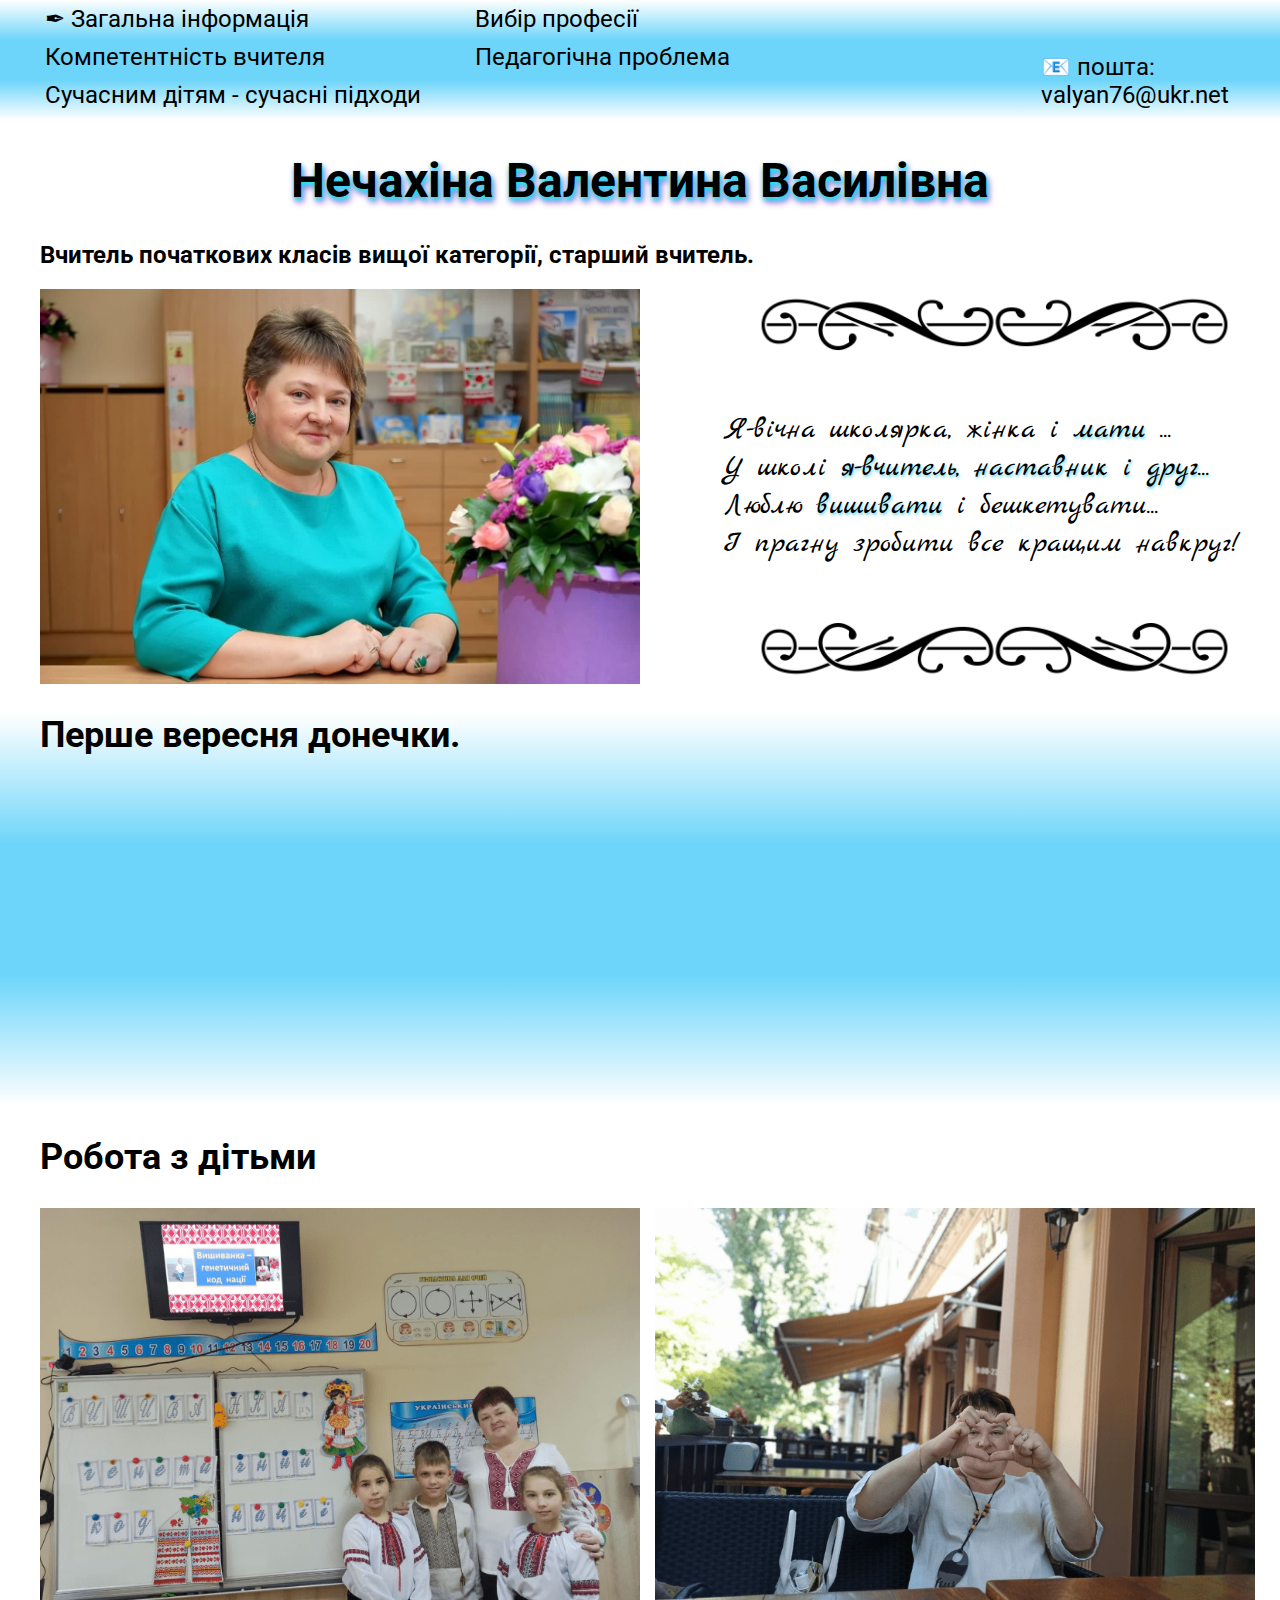
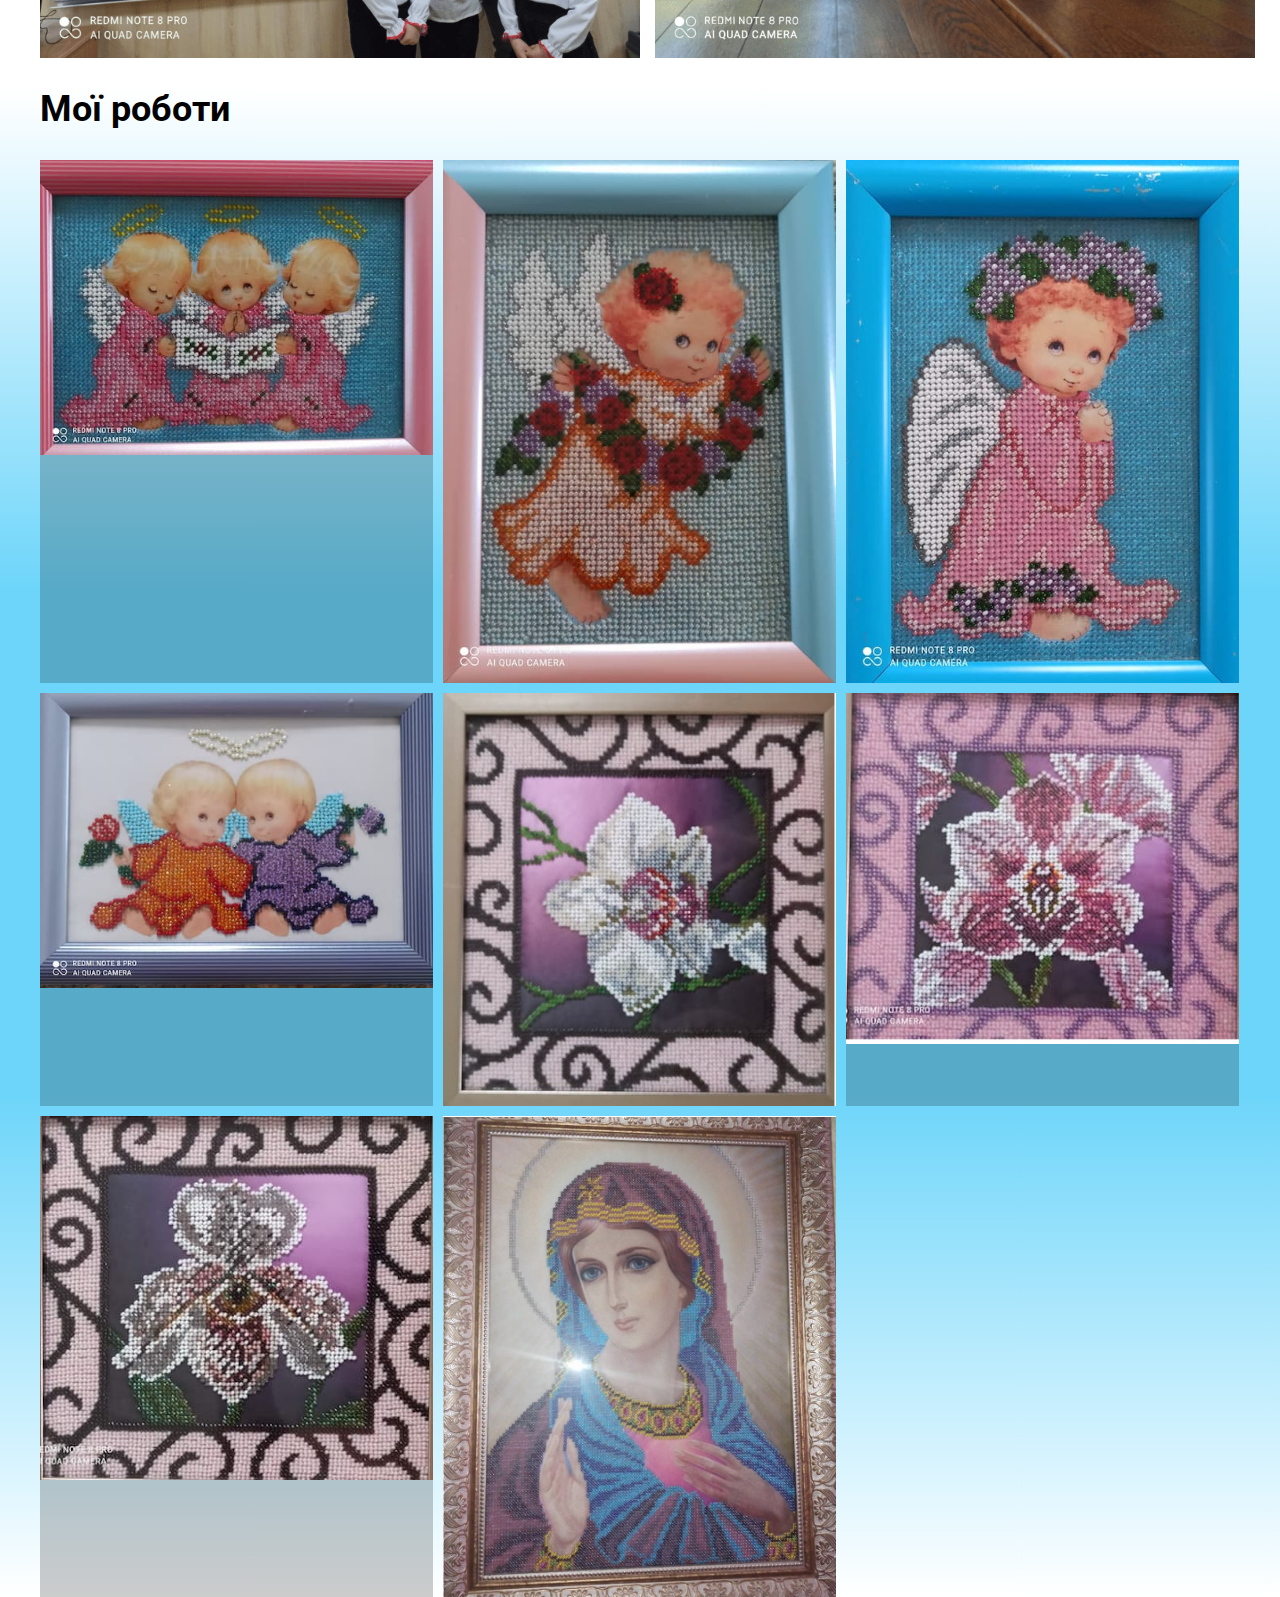
==== commit ca58831c: "add hobby" ====
--- a/index.html
+++ b/index.html
@@ -123,7 +123,7 @@
         <section class="section-back">
           <div class="container">
             <h2 id="hoby">Мої роботи</h2>
-            <ul class="hoby">
+            <!-- <ul class="hoby">
               <li>
                 <img
                   src="./img/canvas.jpg"
@@ -148,6 +148,18 @@
                   class="hoby-img"
                 />
               </li>
+            </ul> -->
+            <ul class="hoby">
+              <li><img class="hoby-img" src="./img/canvas9.jpg" alt="" /></li>
+              <li><img class="hoby-img" src="./img/canvas8.jpg" alt="" /></li>
+              <li><img class="hoby-img" src="./img/canvas7.jpg" alt="" /></li>
+              <li><img class="hoby-img" src="./img/canvas6.jpg" alt="" /></li>
+              <li><img class="hoby-img" src="./img/canvas5.jpg" alt="" /></li>
+              <li><img class="hoby-img" src="./img/canvas4.jpg" alt="" /></li>
+              <li><img class="hoby-img" src="./img/canvas3.jpg" alt="" /></li>
+              <li><img class="hoby-img" src="./img/canvas2.jpg" alt="" /></li>
+              <li><img class="hoby-img" src="./img/canvas1.jpg" alt="" /></li>
+              <li><img class="hoby-img" src="./img/canvas.jpg" alt="" /></li>
             </ul>
           </div>
         </section>
--- a/css/styles.css
+++ b/css/styles.css
@@ -95,16 +95,18 @@
 .hoby {
   display: flex;
   list-style: none;
+  flex-wrap: wrap;
   margin: 0;
   padding: 0;
   gap: 10px;
 }
 .hoby li {
-  /* width: 400px; */
-  height: 500px;
-  /* margin-right: 10px; */
+  display: block;
+  max-width: 393px;
+  background-color: rgba(0, 0, 0, 0.2);
 }
 .hoby-img {
+  display: block;
   width: 100%;
 }
 /* <!-- Професійна компетентність вчителя --> */
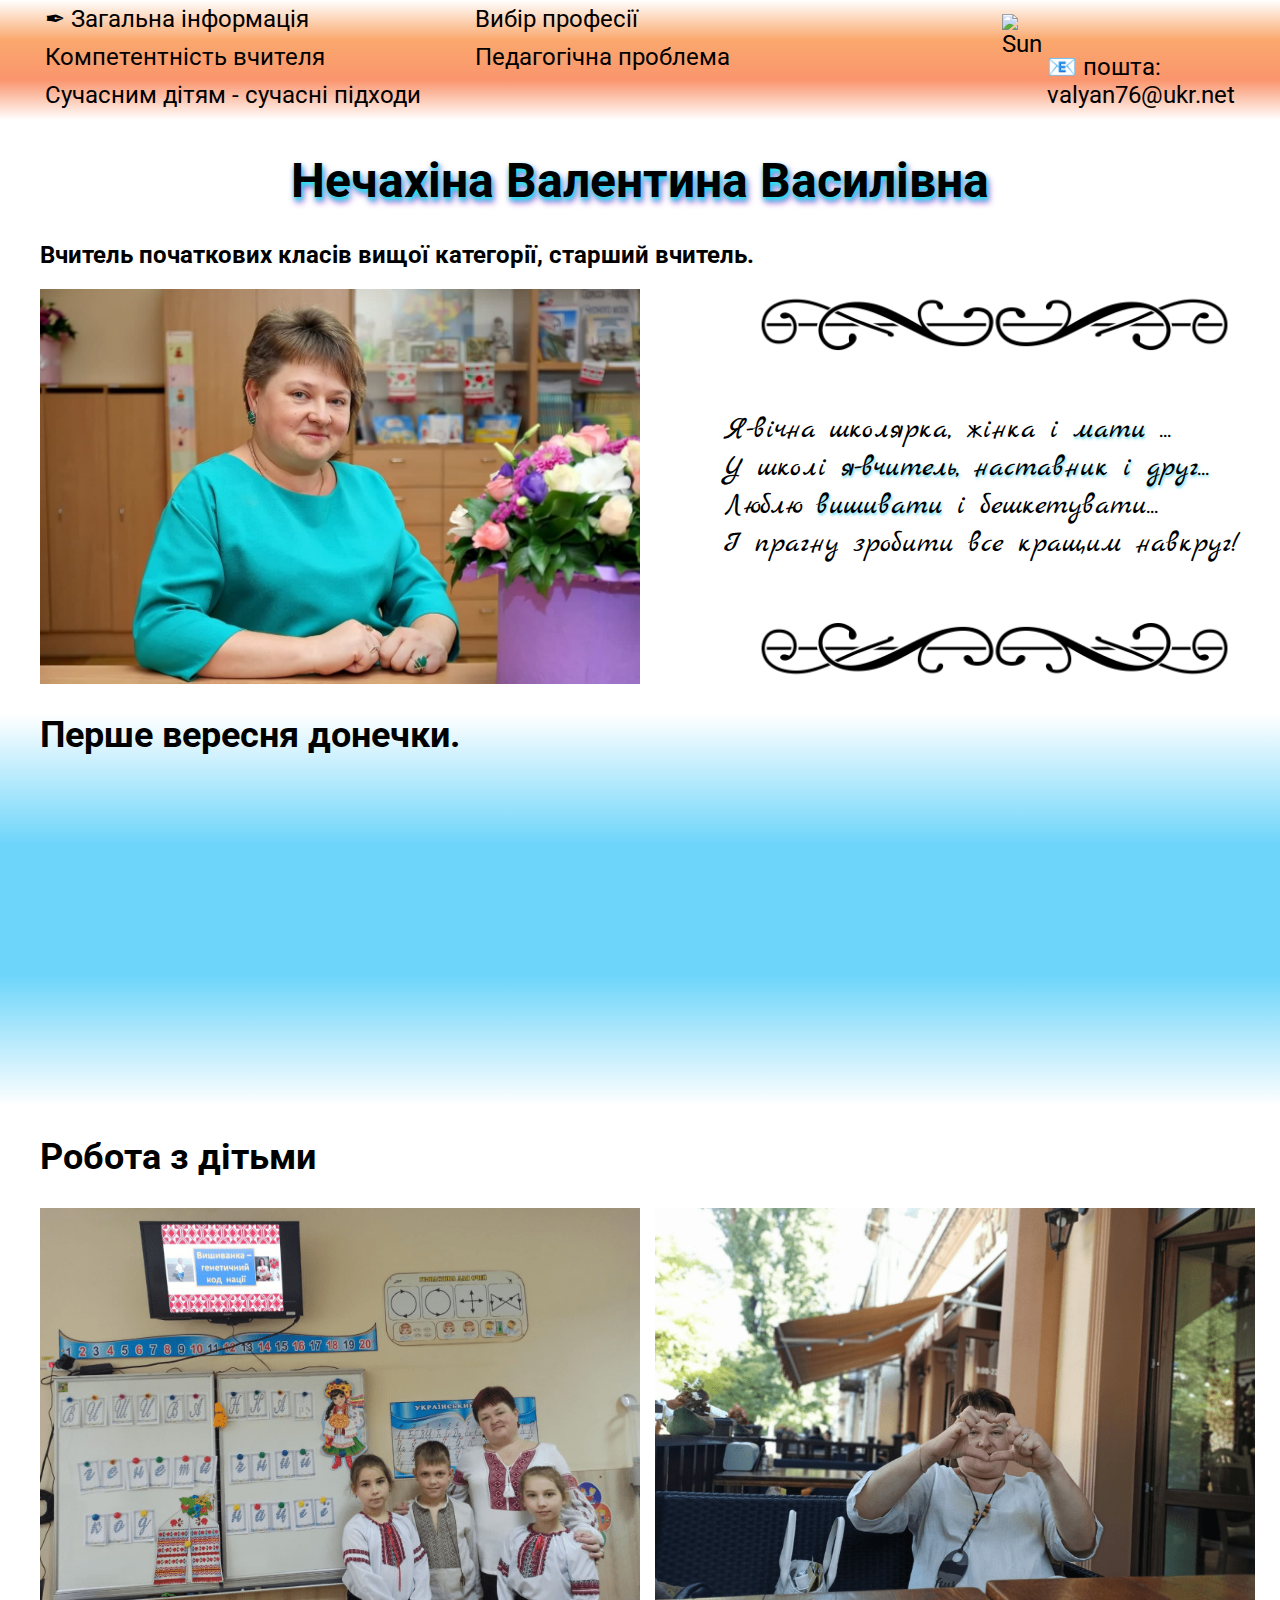
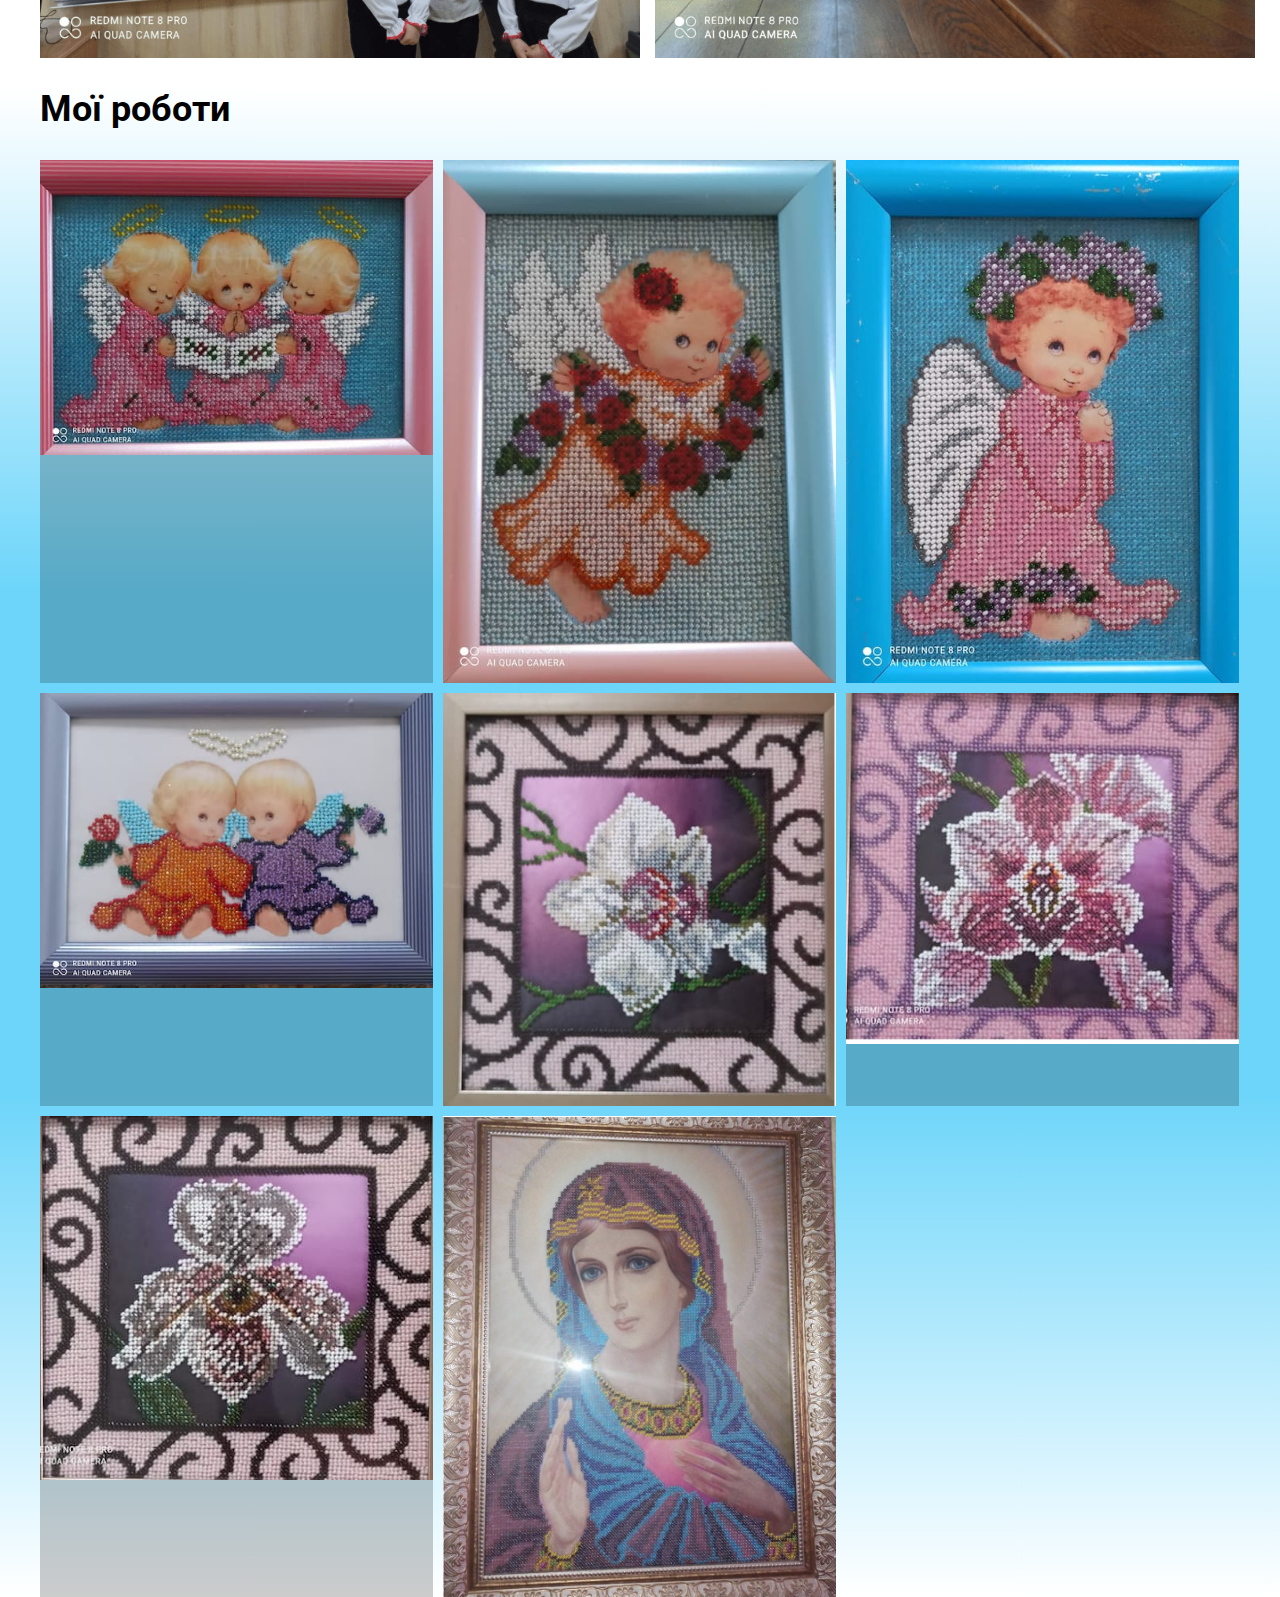
==== commit 7b50a975: "gradient" ====
--- a/index.html
+++ b/index.html
@@ -48,6 +48,12 @@
               </li>
             </ul>
           </nav>
+          <img
+            class="sun"
+            src="https://cdn-icons-png.flaticon.com/512/869/869869.png"
+            alt="Sun"
+            height="100px"
+          />
           <a class="navigation" href="mailto:valyan76@ukr.net"
             >&#128231; пошта: valyan76@ukr.net</a
           >
--- a/css/styles.css
+++ b/css/styles.css
@@ -7,6 +7,7 @@
   color: rgb(0, 0, 0);
   font-size: 24px;
   margin: 0;
+  padding-top: 120px;
 }
 .container {
   width: 1200px;
@@ -17,14 +18,14 @@
 /* Навигация */
 .nav {
   position: fixed;
+  top: 0;
+  left: 0;
   height: 120px;
   width: 100%;
 
-  background: linear-gradient(to top, #ffffff, #6dd5fa, #6dd5fa, #ffffff);
+  background: linear-gradient(to top, #ffffff, #fa956d, #faa86d, #ffffff);
 }
-.pane {
-  padding-top: 120px;
-}
+
 .nav-wrap {
   display: flex;
   justify-content: space-between;
@@ -46,6 +47,22 @@
 .navigation:hover,
 .navigation:focus {
   background-color: rgba(76, 173, 214, 0.5);
+}
+.sun {
+  animation-name: spin;
+  animation-duration: 5s;
+  animation-timing-function: linear;
+  animation-iteration-count: infinite;
+}
+
+@keyframes spin {
+  0% {
+    transform: rotate(0deg);
+  }
+
+  100% {
+    transform: rotate(360deg);
+  }
 }
 .list {
   display: flex;
@@ -109,6 +126,9 @@
   display: block;
   width: 100%;
 }
+.hoby-img:hover {
+  transform: scale(2, 2);
+}
 /* <!-- Професійна компетентність вчителя --> */
 .comp-wrap {
   display: flex;
